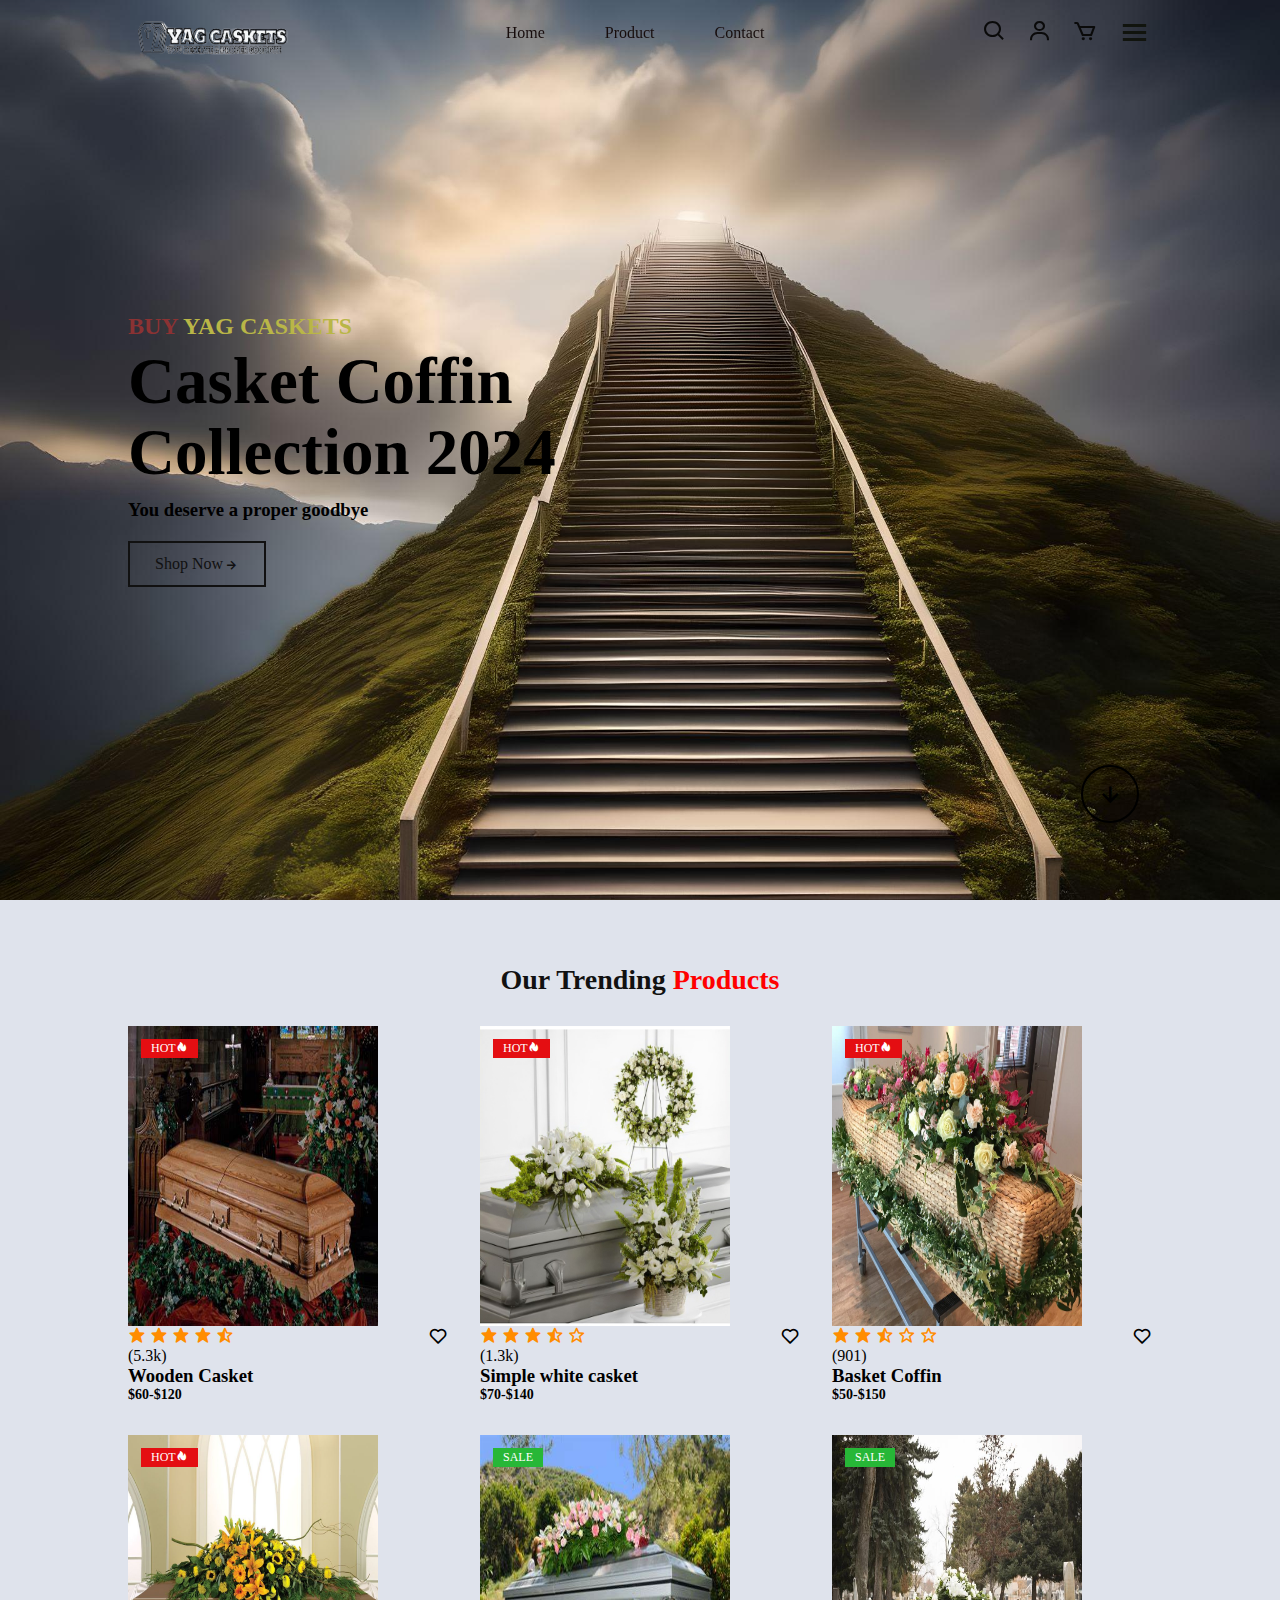
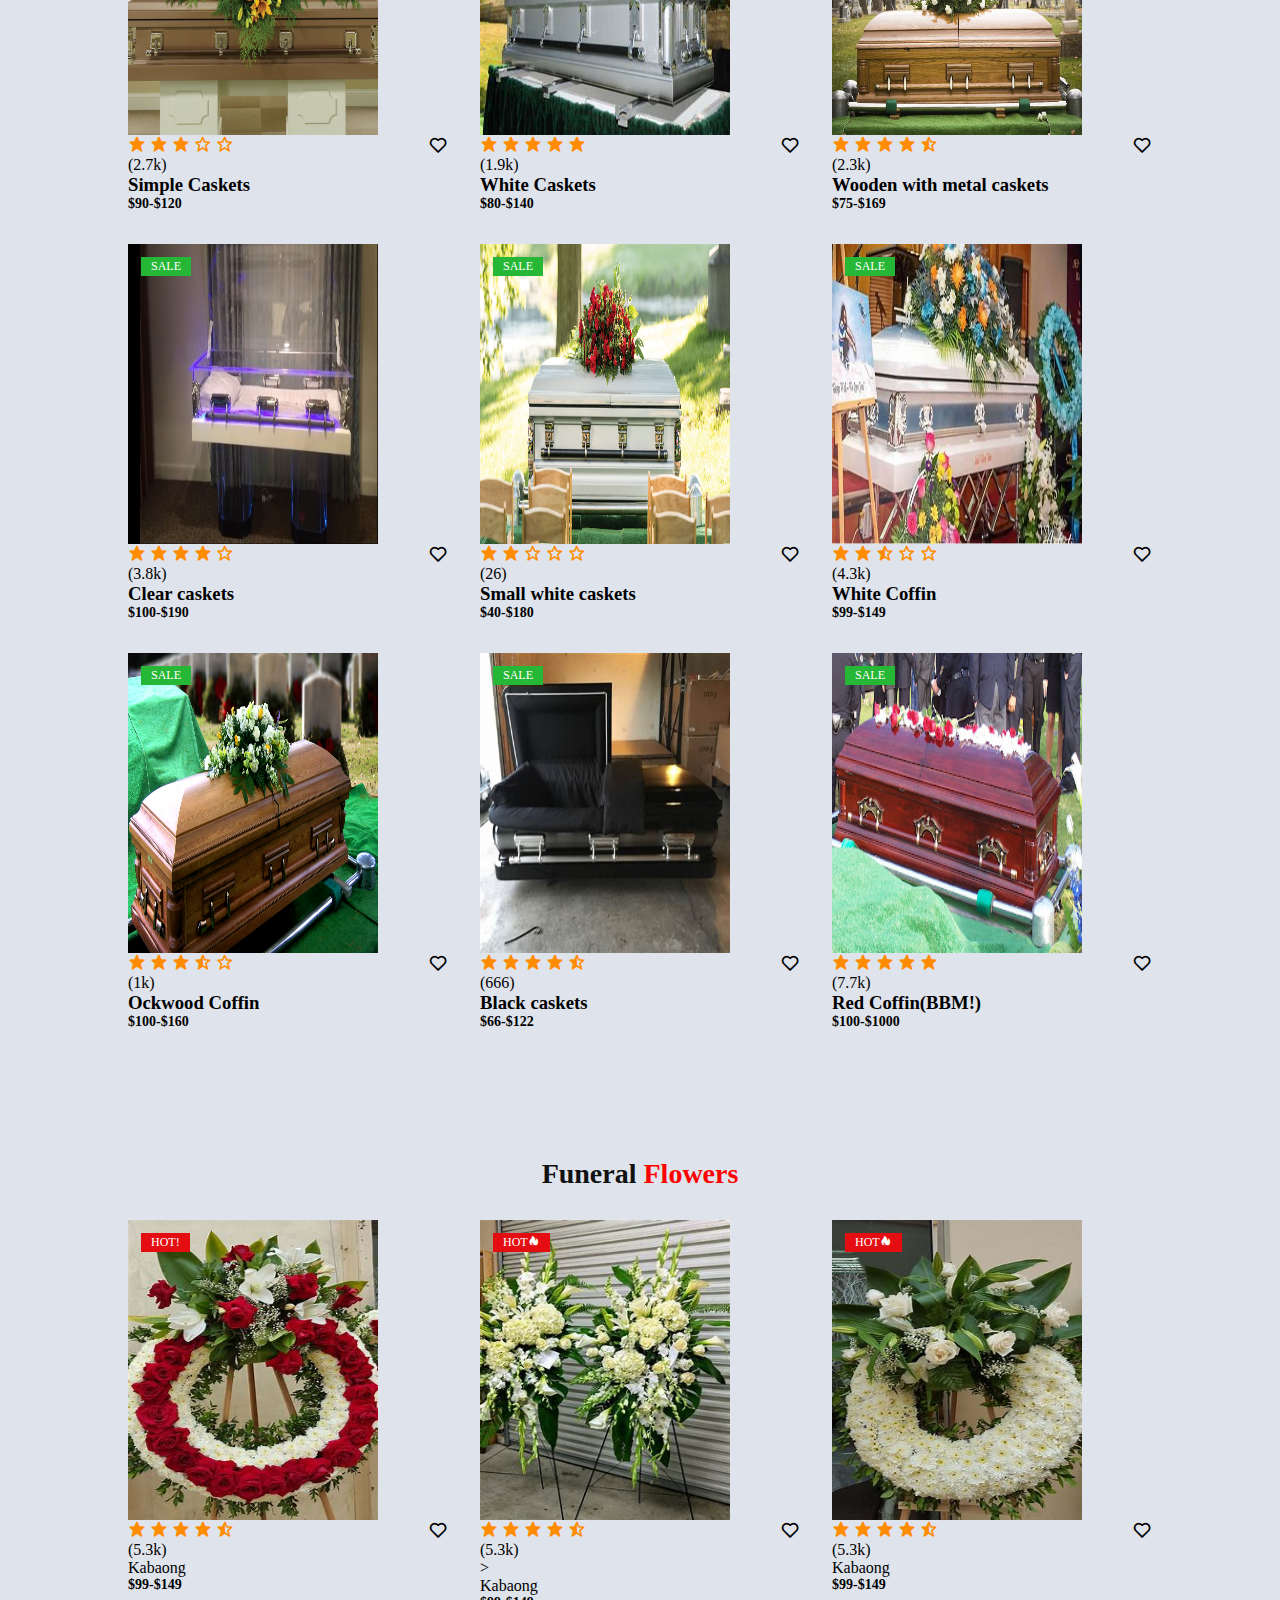
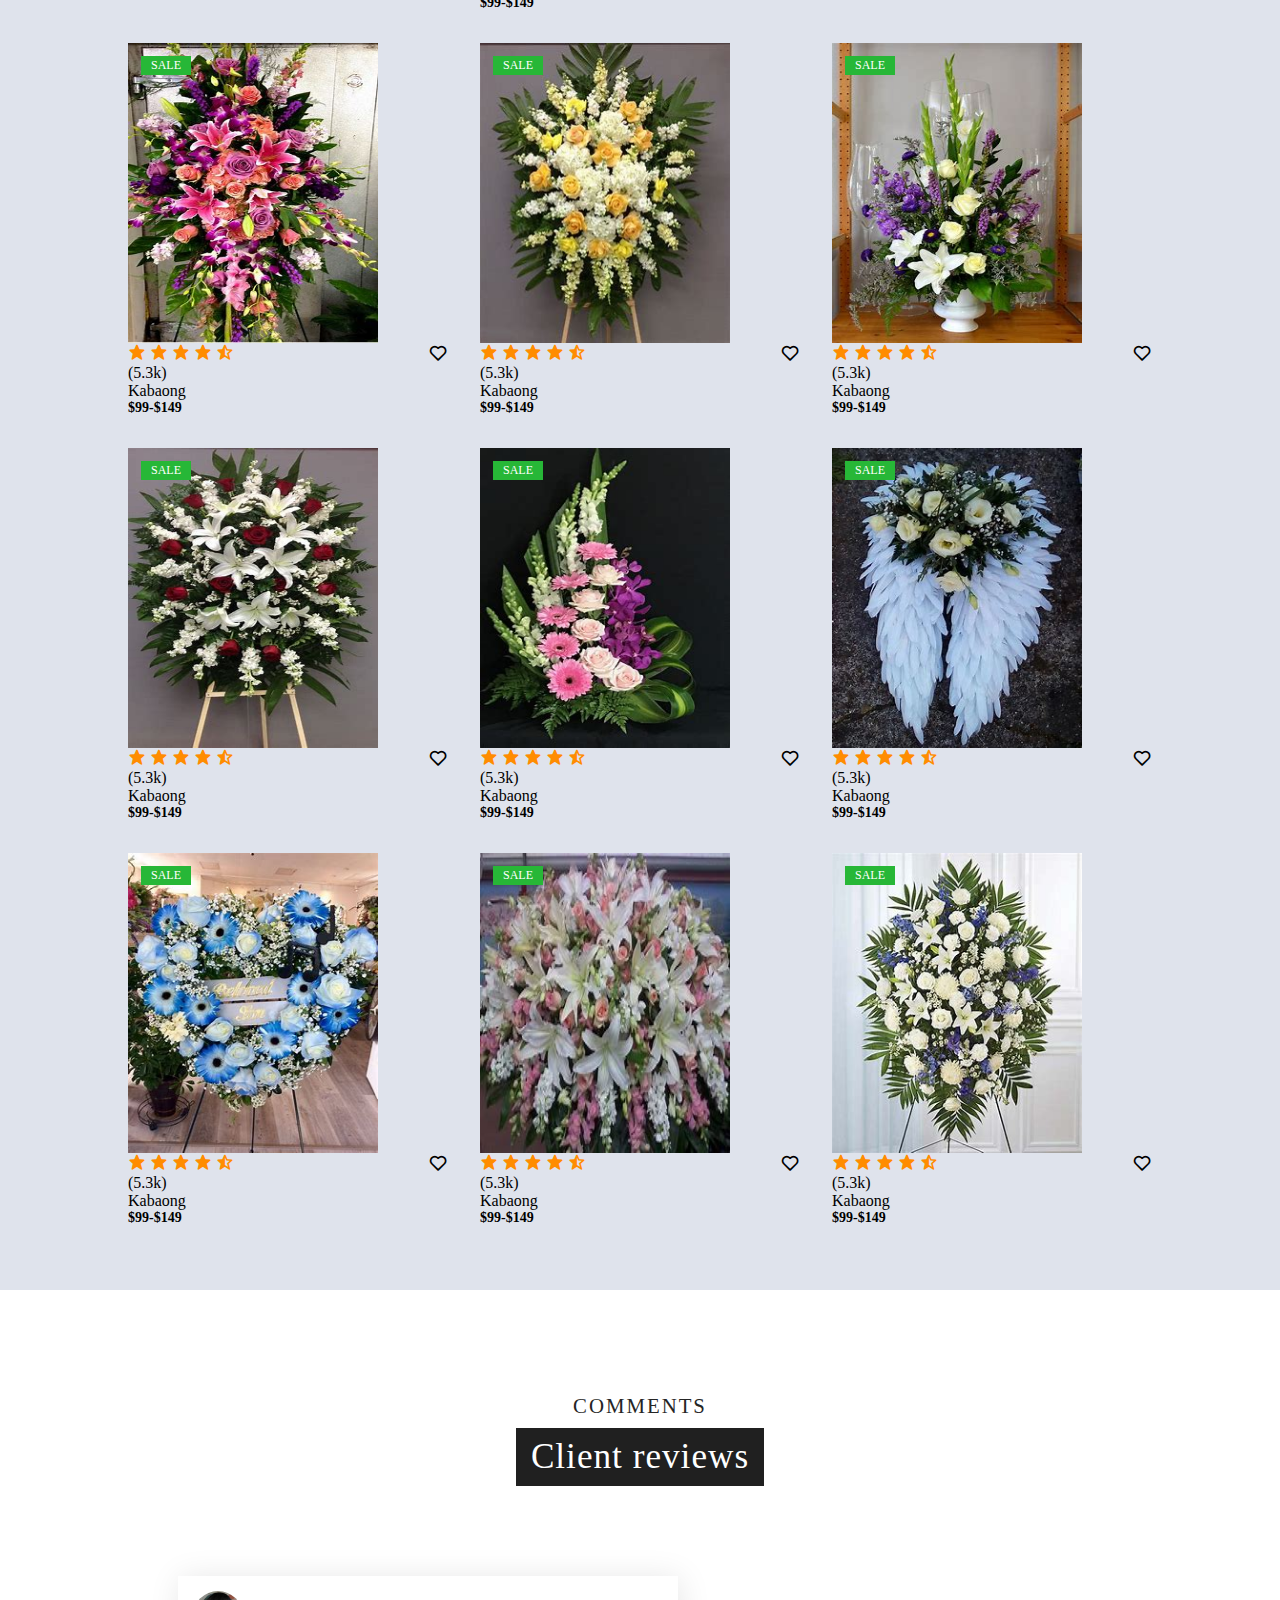
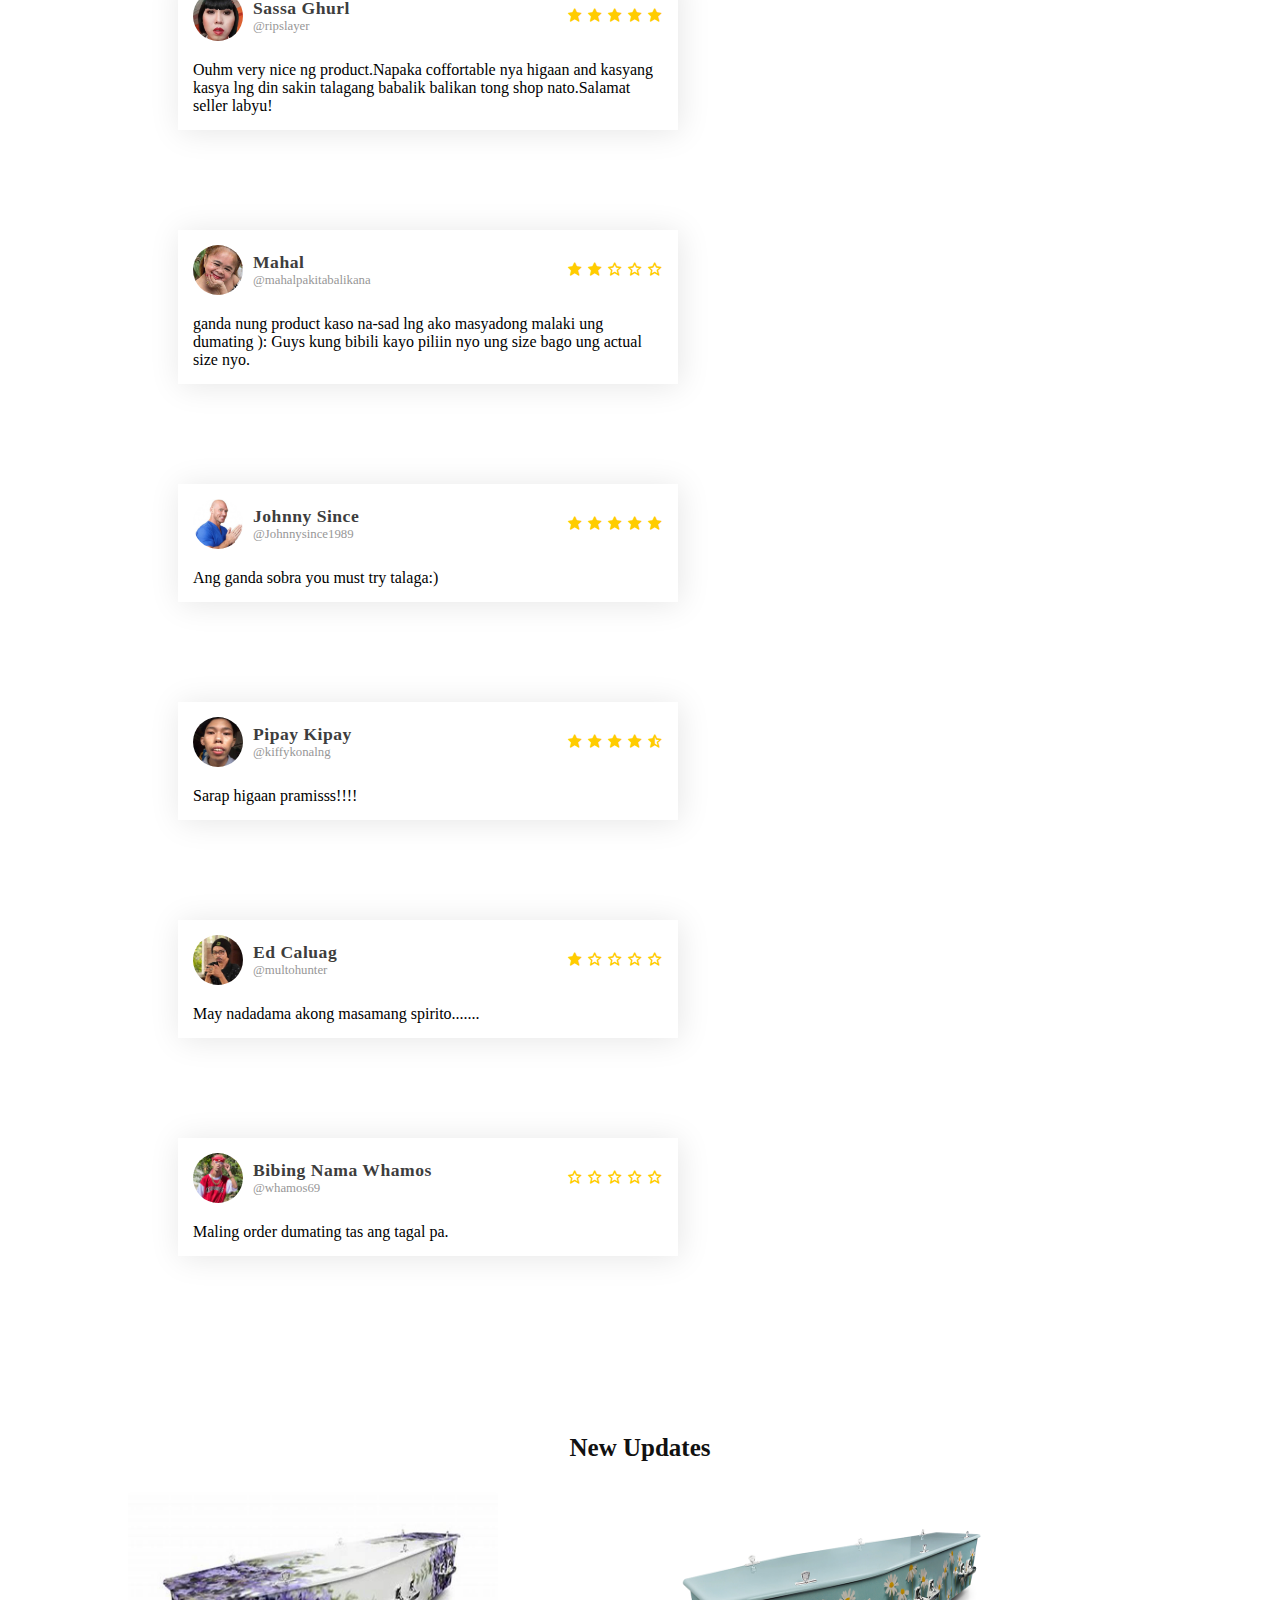
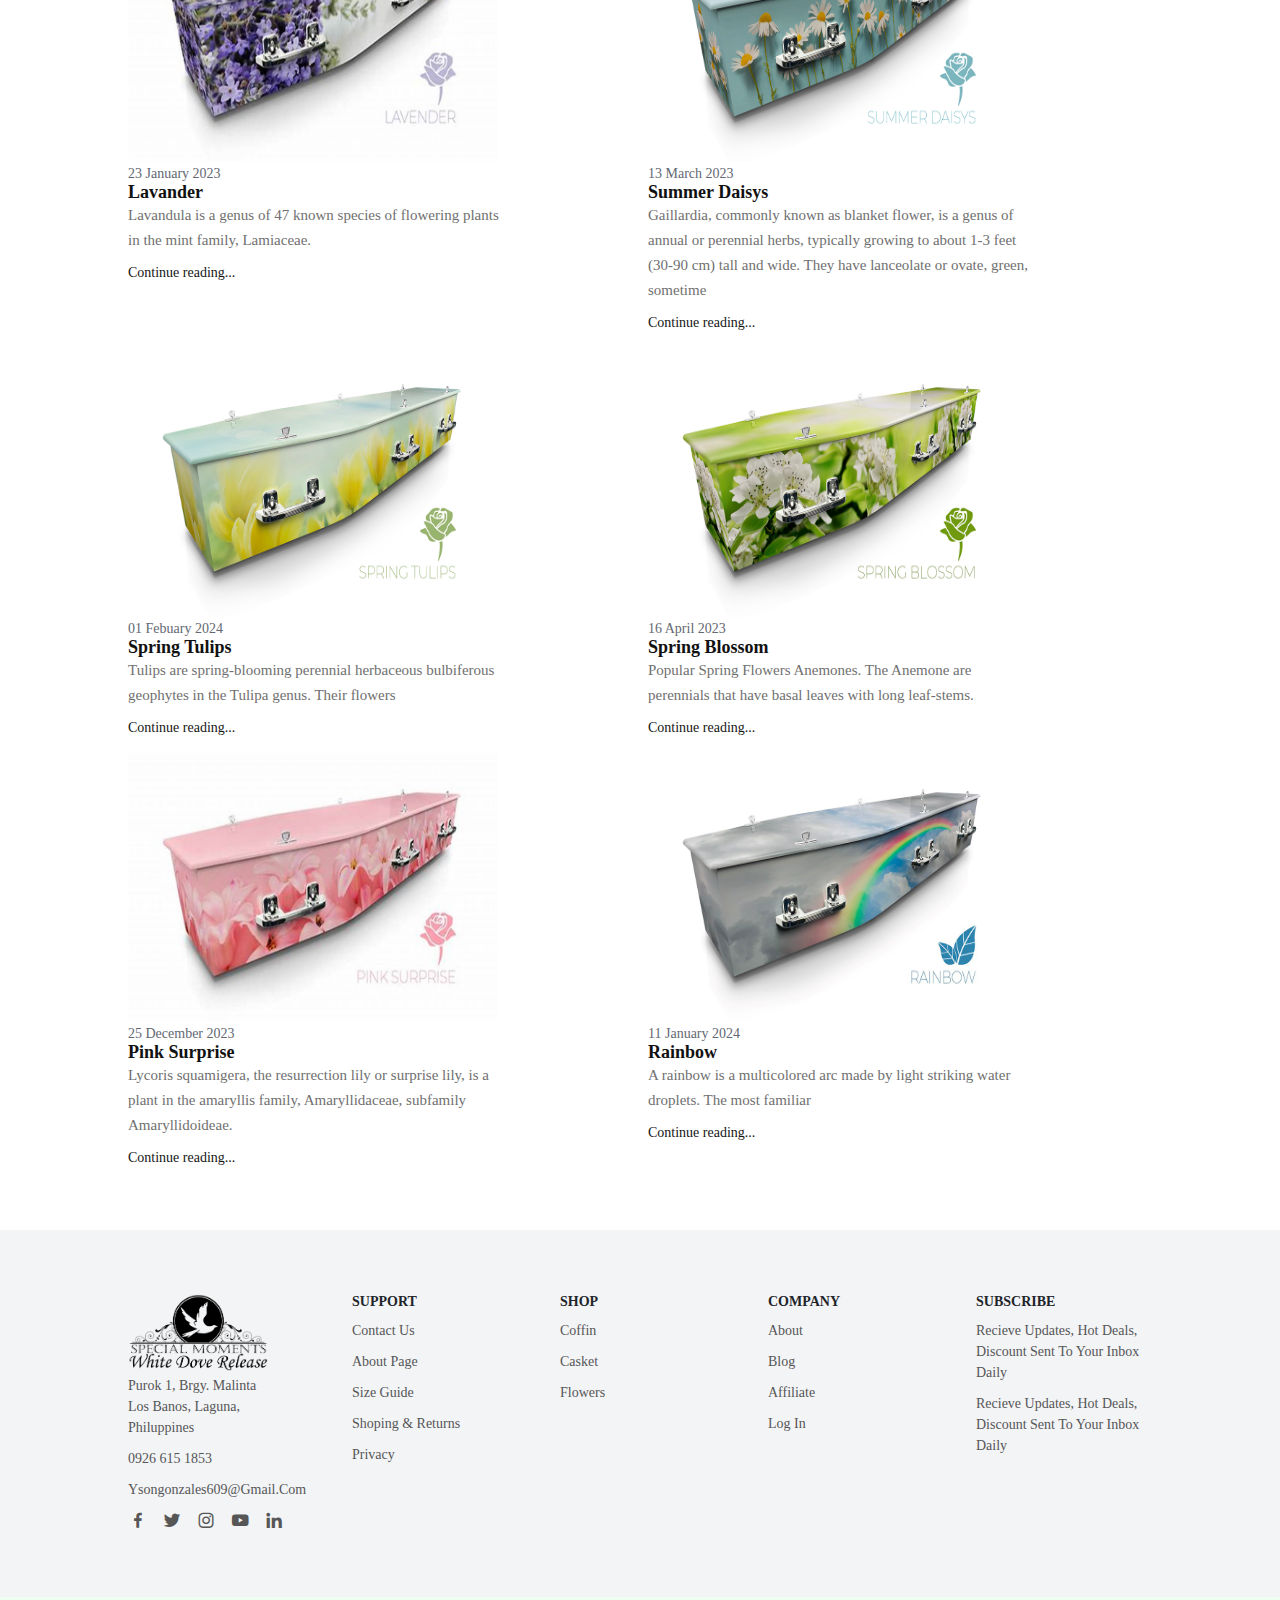
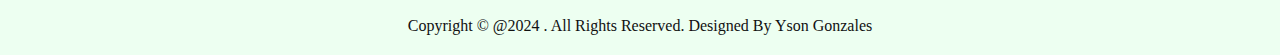
==== index.html @ 95429df8 "Add files via upload" ====
<!DOCTYPE html>
<html lang="en">
<head>
    <meta charset="UTF-8">
    <meta name="viewport" content="width=device-width, initial-scale=1.0">
    <title>YAG CASKETS</title>
    <link rel="stylesheet" href="style.css">
    <link rel="stylesheet"
  href="https://unpkg.com/boxicons@latest/css/boxicons.min.css">
  <link rel="icon" type="x-icon" href="images/icon.png">

     <script src="script.js" defer></script>
</head>
<body>

    <header>
        <a href="#" class="logo" ><img src="images/YAG.png" alt=""></a>

        <ul class="navmenu">
            <ul><a href="#home">Home</a></ul>
            <ul><a href="#shop">Product</a></ul>
            <ul><a href="#contact">Contact</a></ul>
        </ul>

        <div class="nav-icon">
            
             <a href="#"><i class="bx bx-search"></i></a> 
             <a href="login.html"><i class="bx bx-user"></i></a>
             <a href="#"><i class="bx bx-cart"></i></a>
             <div class="bx bx-menu" id="menu-icon"></div>
             
        </div>
    </header>

    <section class="main-home" id="home">
        <div class="main-text">
            <h2> <span>BUY</span> YAG CASKETS</h2>
            <h1>Casket Coffin <br>Collection 2024</h1>
            <h3>You deserve a proper goodbye</h3>
            <p></p>

            <a href="#shop" class="main-btn">Shop now<i class="bx bx-right-arrow-alt"></i></a>
        </div>

        <div class="down-arrow">
            <a href="#shop" class="down"><i class="bx bx-down-arrow-alt"></i></a>
        </div>
    </section>

        




    <section class="trending-product" id="trending">
        <div class="center-text">
            <h2 id="shop">Our trending <span>Products</span></h2>
        </div>
         
        <div class="products">
            <div class="row">
                <img src="images//img_1.jpg" data-name="p-1">
                <div class="product-text1">
                    <h5>Hot<i class="bx bxs-hot"></i></h5>
                </div>
                <div class="heart-icon">
                    <i class="bx bx-heart"></i>
                </div>
                <div class="ratting">
                    <i class="bx bxs-star" ></i>
                    <i class="bx bxs-star"></i>
                    <i class="bx bxs-star"></i>
                    <i class="bx bxs-star"></i>
                    <i class="bx bxs-star-half"></i>
                    <p><span>(5.3k) </span></p>
                </div>
                <div class="price">
                    <h3>Wooden Casket</h3>
                    <p><span>$60-$120 </span></p>

                </div>
            </div>
            <div class="row">
                <img src="images/cs2.jpg" alt="">
                <div class="product-text1">
                    <h5>Hot<i class="bx bxs-hot"></i></h5>
                </div>
                <div class="heart-icon">
                    <i class="bx bx-heart"></i>
                </div>
                <div class="ratting">
                    <i class="bx bxs-star" ></i>
                    <i class="bx bxs-star"></i>
                    <i class="bx bxs-star"></i>
                    <i class="bx bxs-star-half"></i>
                    <i class="bx bx-star"></i>
                    <p><span>(1.3k) </span></p>
                </div>
                <div class="price">
                    <h3>Simple white casket</h3>
                    <p>$70-$140</p>
                </div>
            </div> <div class="row">
                <img src="images/cs1.jpg" alt="">
                <div class="product-text1">
                    <h5>Hot<i class="bx bxs-hot"></i></h5>
                </div>
                <div class="heart-icon">
                    <i class="bx bx-heart"></i>
                </div>
                <div class="ratting">
                    <i class="bx bxs-star" ></i>
                    <i class="bx bxs-star"></i>
                    <i class="bx bxs-star bxs-star-half"></i>
                    <i class="bx bx-star"></i>
                    <i class="bx bx-star"></i>
                    <p><span>(901) </span></p>
                </div>
                <div class="price">
                    <h3>Basket Coffin</h3>
                    <p>$50-$150</p>
                </div>
            </div> <div class="row">
                <img src="images/cs3.jpg" alt="">
                <div class="product-text1">
                    <h5>Hot<i class="bx bxs-hot"></i></h5>
                </div>
                <div class="heart-icon">
                    <i class="bx bx-heart"></i>
                </div>
                <div class="ratting">
                    <i class="bx bxs-star" ></i>
                    <i class="bx bxs-star"></i>
                    <i class="bx bxs-star"></i>
                    <i class="bx bx-star"></i>
                    <i class="bx bx-star"></i>
                    <p><span>(2.7k) </span></p>
                </div>
                <div class="price">
                    <h3>Simple Caskets</h3>
                    <p>$90-$120</p>
                </div>
            </div> <div class="row">
                <img src="images/cs4.jpg" alt="">
                <div class="product-text">
                    <h5>Sale</h5>
                </div>
                <div class="heart-icon">
                    <i class="bx bx-heart"></i>
                </div>
                <div class="ratting">
                    <i class="bx bxs-star" ></i>
                    <i class="bx bxs-star"></i>
                    <i class="bx bxs-star"></i>
                    <i class="bx bxs-star"></i>
                    <i class="bx bxs-star"></i>
                    <p><span>(1.9k) </span></p>
                </div>
                <div class="price">
                    <h3>White Caskets</h3>
                    <p>$80-$140</p>
                </div>
            </div> <div class="row">
                <img src="images/cs5.jpg" alt="">
                <div class="product-text">
                    <h5>Sale</h5>
                </div>
                <div class="heart-icon">
                    <i class="bx bx-heart"></i>
                </div>
                <div class="ratting">
                    <i class="bx bxs-star" ></i>
                    <i class="bx bxs-star"></i>
                    <i class="bx bxs-star"></i>
                    <i class="bx bxs-star"></i>
                    <i class="bx bxs-star-half"></i>
                    <p><span>(2.3k) </span></p>
                </div>
                <div class="price">
                    <h3>Wooden with metal caskets</h3>
                    <p>$75-$169</p>
                </div>
            </div> <div class="row">
                <img src="images/cs6.jpg" alt="">
                <div class="product-text">
                    <h5>Sale</h5>
                </div>
                <div class="heart-icon">
                    <i class="bx bx-heart"></i>
                </div>
                <div class="ratting">
                    <i class="bx bxs-star" ></i>
                    <i class="bx bxs-star"></i>
                    <i class="bx bxs-star"></i>
                    <i class="bx bxs-star"></i>
                    <i class="bx bx-star"></i>
                    <p><span>(3.8k) </span></p>
                </div>
                <div class="price">
                    <h3>Clear caskets</h3>
                    <p>$100-$190</p>
                </div>
            </div> <div class="row">
                <img src="images/cs7.jpg" alt="">
                <div class="product-text">
                    <h5>Sale</h5>
                </div>
                <div class="heart-icon">
                    <i class="bx bx-heart"></i>
                </div>
                <div class="ratting">
                    <i class="bx bxs-star" ></i>
                    <i class="bx bxs-star"></i>
                    <i class="bx bx-star"></i>
                    <i class="bx bx-star"></i>
                    <i class="bx bx-star"></i>
                    <p><span>(26) </span></p>
                </div>
                <div class="price">
                    <h3>Small white caskets</h3>
                    <p>$40-$180</p>
                </div>
            </div> <div class="row">
                <img src="images/cs11.jpg" alt="">
                <div class="product-text">
                    <h5>Sale</h5>
                </div>
                <div class="heart-icon">
                    <i class="bx bx-heart"></i>
                </div>
                <div class="ratting">
                    <i class="bx bxs-star" ></i>
                    <i class="bx bxs-star"></i>
                    <i class="bx bxs-star-half"></i>
                    <i class="bx bx-star"></i>
                    <i class="bx bx-star"></i>
                    <p><span>(4.3k) </span></p>
                </div>
                <div class="price">
                    <h3>White Coffin</h3>
                    <p>$99-$149</p>
                </div>
            </div> <div class="row">
                <img src="images/cs9.png" alt="">
                <div class="product-text">
                    <h5>Sale</h5>
                </div>
                <div class="heart-icon">
                    <i class="bx bx-heart"></i>
                </div>
                <div class="ratting">
                    <i class="bx bxs-star" ></i>
                    <i class="bx bxs-star"></i>
                    <i class="bx bxs-star"></i>
                    <i class="bx bxs-star-half"></i>
                    <i class="bx bx-star"></i>
                    <p><span>(1k) </span></p>
                </div>
                <div class="price">
                    <h3>Ockwood Coffin</h3>
                    <p>$100-$160</p>
                </div>
            </div> <div class="row">
                <img src="images/cs12.jpg" alt="">
                <div class="product-text">
                    <h5>Sale</h5>
                </div>
                <div class="heart-icon">
                    <i class="bx bx-heart"></i>
                </div>
                <div class="ratting">
                    <i class="bx bxs-star" ></i>
                    <i class="bx bxs-star"></i>
                    <i class="bx bxs-star"></i>
                    <i class="bx bxs-star"></i>
                    <i class="bx bxs-star-half"></i>
                    <p><span>(666) </span></p>
                </div>
                <div class="price">
                    <h3>Black caskets</h3>
                    <p>$66-$122</p>
                </div>
            </div> <div class="row">
                <img src="images/cs10.jpg" alt="">
                <div class="product-text">
                    <h5>Sale</h5>
                </div>
                <div class="heart-icon">
                    <i class="bx bx-heart"></i>
                </div>
                <div class="ratting">
                    <i class="bx bxs-star" ></i>
                    <i class="bx bxs-star"></i>
                    <i class="bx bxs-star"></i>
                    <i class="bx bxs-star"></i>
                    <i class="bx bxs-star"></i>
                    <p><span>(7.7k) </span></p>
                </div>
                <div class="price">
                    <h3>Red Coffin(BBM!)</h3>
                    <p>$100-$1000</p>
                </div>
            </div>
            </div>
        </div> 
        </div>
        
    </section>

<section class="trending-product">
        <div class="center-text">
            <h2 id="shop">Funeral <span>Flowers</span></h2>
        </div>
         
        <div class="products">
            <div class="row">
                <img src="images/flower_1.jpg" alt="">
                <div class="product-text1">
                    <h5>Hot!</h5>
                </div>
                <div class="heart-icon">
                    <i class="bx bx-heart"></i>
                </div>
                <div class="ratting">
                    <i class="bx bxs-star" ></i>
                    <i class="bx bxs-star"></i>
                    <i class="bx bxs-star"></i>
                    <i class="bx bxs-star"></i>
                    <i class="bx bxs-star-half"></i>
                    <p><span>(5.3k) </span></p>
                </div>
                <div class="price">
                    <h4>Kabaong</h4>
                    <p>$99-$149</p>
                </div>
            </div>
            <div class="row">
                <img src="images/flower_2.jpg" alt="">
                <div class="product-text1">
                    <h5>Hot<i class="bx bxs-hot"></i></h5>
                </div>
                <div class="heart-icon">
                    <i class="bx bx-heart"></i>
                </div>
                <div class="ratting">
                    <i class="bx bxs-star" ></i>
                    <i class="bx bxs-star"></i>
                    <i class="bx bxs-star"></i>
                    <i class="bx bxs-star"></i>
                    <i class="bx bxs-star-half"></i>
                    <p><span>(5.3k) </span></p>>
                </div>
                <div class="price">
                    <h4>Kabaong</h4>
                    <p>$99-$149</p>
                </div>
            </div> <div class="row">
                <img src="images/flower_3.jpg" alt="">
                <div class="product-text1">
                    <h5>Hot<i class="bx bxs-hot"></i></h5>
                </div>
                <div class="heart-icon">
                    <i class="bx bx-heart"></i>
                </div>
                <div class="ratting">
                    <i class="bx bxs-star" ></i>
                    <i class="bx bxs-star"></i>
                    <i class="bx bxs-star"></i>
                    <i class="bx bxs-star"></i>
                    <i class="bx bxs-star-half"></i>
                    <p><span>(5.3k) </span></p>
                </div>
                <div class="price">
                    <h4>Kabaong</h4>
                    <p>$99-$149</p>
                </div>
            </div> <div class="row">
                <img src="images/flower_4.jpg" alt="">
                <div class="product-text">
                    <h5>Sale</h5>
                </div>
                <div class="heart-icon">
                    <i class="bx bx-heart"></i>
                </div>
                <div class="ratting">
                    <i class="bx bxs-star" ></i>
                    <i class="bx bxs-star"></i>
                    <i class="bx bxs-star"></i>
                    <i class="bx bxs-star"></i>
                    <i class="bx bxs-star-half"></i>
                    <p><span>(5.3k) </span></p>
                </div>
                <div class="price">
                    <h4>Kabaong</h4>
                    <p>$99-$149</p>
                </div>
            </div> <div class="row">
                <img src="images/flower_5.jpg" alt="">
                <div class="product-text">
                    <h5>Sale</h5>
                </div>
                <div class="heart-icon">
                    <i class="bx bx-heart"></i>
                </div>
                <div class="ratting">
                    <i class="bx bxs-star" ></i>
                    <i class="bx bxs-star"></i>
                    <i class="bx bxs-star"></i>
                    <i class="bx bxs-star"></i>
                    <i class="bx bxs-star-half"></i>
                    <p><span>(5.3k) </span></p>
                </div>
                <div class="price">
                    <h4>Kabaong</h4>
                    <p>$99-$149</p>
                </div>
            </div> <div class="row">
                <img src="images/flower_6.jpg" alt="">
                <div class="product-text">
                    <h5>Sale</h5>
                </div>
                <div class="heart-icon">
                    <i class="bx bx-heart"></i>
                </div>
                <div class="ratting">
                    <i class="bx bxs-star" ></i>
                    <i class="bx bxs-star"></i>
                    <i class="bx bxs-star"></i>
                    <i class="bx bxs-star"></i>
                    <i class="bx bxs-star-half"></i>
                    <p><span>(5.3k) </span></p>
                </div>
                <div class="price">
                    <h4>Kabaong</h4>
                    <p>$99-$149</p>
                </div>
            </div> <div class="row">
                <img src="images/flower_7.jpg" alt="">
                <div class="product-text">
                    <h5>Sale</h5>
                </div>
                <div class="heart-icon">
                    <i class="bx bx-heart"></i>
                </div>
                <div class="ratting">
                    <i class="bx bxs-star" ></i>
                    <i class="bx bxs-star"></i>
                    <i class="bx bxs-star"></i>
                    <i class="bx bxs-star"></i>
                    <i class="bx bxs-star-half"></i>
                    <p><span>(5.3k) </span></p>
                </div>
                <div class="price">
                    <h4>Kabaong</h4>
                    <p>$99-$149</p>
                </div>
            </div> <div class="row">
                <img src="images/flower_8.jpg" alt="">
                <div class="product-text">
                    <h5>Sale</h5>
                </div>
                <div class="heart-icon">
                    <i class="bx bx-heart"></i>
                </div>
                <div class="ratting">
                    <i class="bx bxs-star" ></i>
                    <i class="bx bxs-star"></i>
                    <i class="bx bxs-star"></i>
                    <i class="bx bxs-star"></i>
                    <i class="bx bxs-star-half"></i>
                    <p><span>(5.3k) </span></p>
                </div>
                <div class="price">
                    <h4>Kabaong</h4>
                    <p>$99-$149</p>
                </div>
            </div> <div class="row">
                <img src="images/flower_9.jpg" alt="">
                <div class="product-text">
                    <h5>Sale</h5>
                </div>
                <div class="heart-icon">
                    <i class="bx bx-heart"></i>
                </div>
                <div class="ratting">
                    <i class="bx bxs-star" ></i>
                    <i class="bx bxs-star"></i>
                    <i class="bx bxs-star"></i>
                    <i class="bx bxs-star"></i>
                    <i class="bx bxs-star-half"></i>
                    <p><span>(5.3k) </span></p>
                </div>
                <div class="price">
                    <h4>Kabaong</h4>
                    <p>$99-$149</p>
                </div>
            </div> <div class="row">
                <img src="images/flower_10.jpg" alt="">
                <div class="product-text">
                    <h5>Sale</h5>
                </div>
                <div class="heart-icon">
                    <i class="bx bx-heart"></i>
                </div>
                <div class="ratting">
                    <i class="bx bxs-star" ></i>
                    <i class="bx bxs-star"></i>
                    <i class="bx bxs-star"></i>
                    <i class="bx bxs-star"></i>
                    <i class="bx bxs-star-half"></i>
                    <p><span>(5.3k) </span></p>
                </div>
                <div class="price">
                    <h4>Kabaong</h4>
                    <p>$99-$149</p>
                </div>
            </div> <div class="row">
                <img src="images/flower_11.jpg" alt="">
                <div class="product-text">
                    <h5>Sale</h5>
                </div>
                <div class="heart-icon">
                    <i class="bx bx-heart"></i>
                </div>
                <div class="ratting">
                    <i class="bx bxs-star" ></i>
                    <i class="bx bxs-star"></i>
                    <i class="bx bxs-star"></i>
                    <i class="bx bxs-star"></i>
                    <i class="bx bxs-star-half"></i>
                    <p><span>(5.3k) </span></p>
                </div>
                <div class="price">
                    <h4>Kabaong</h4>
                    <p>$99-$149</p>
                </div>
            </div> <div class="row">
                <img src="images/flower_12.jpg" alt="">
                <div class="product-text">
                    <h5>Sale</h5>
                </div>
                <div class="heart-icon">
                    <i class="bx bx-heart"></i>
                </div>
                <div class="ratting">
                    <i class="bx bxs-star" ></i>
                    <i class="bx bxs-star"></i>
                    <i class="bx bxs-star"></i>
                    <i class="bx bxs-star"></i>
                    <i class="bx bxs-star-half"></i>
                    <p><span>(5.3k) </span></p>
                </div>
                <div class="price">
                    <h4>Kabaong</h4>
                    <p>$99-$149</p>
                </div>
            </div>
            </div>
        </div> 
        </div>
        
 </section>

 

   <section id="testimonials">

        <div class="testimonial-heading">
             <span>Comments</span>
             <h1>Client reviews</h1>
        </div>

         <div class="testimonial-box-container">

              
            <div class="testimonial-box">
                <div class="box-top">
                    <div class="profile">
                     
                        <div class="profile-img">
                            <img src="images/sassa ghurl.jpg" alt="">
                        </div>
    
                        <div class="name-user">
                            <strong>Sassa Ghurl</strong>
                            <span>@ripslayer</span>
                        </div>
                    </div>
    
                    <div class="reviews">
                         <i class="bx bxs-star"></i>
                         <i class="bx bxs-star"></i>
                         <i class="bx bxs-star"></i>
                         <i class="bx bxs-star"></i>
                         <i class="bx bxs-star"></i>
                    </div>

                     
                </div>
                
                <div class="client-comments">
                    <p>Ouhm very nice ng product.Napaka coffortable nya higaan and kasyang kasya lng din sakin talagang babalik balikan tong shop nato.Salamat seller labyu!</p>
                 </div>

            </div>
            <div class="testimonial-box">
                <div class="box-top">
                    <div class="profile">
                     
                        <div class="profile-img">
                            <img src="images/mahal.jpg" alt="">
                        </div>
    
                        <div class="name-user">
                            <strong>Mahal</strong>
                            <span>@mahalpakitabalikana</span>
                        </div>
                    </div>
    
                    <div class="reviews">
                         <i class="bx bxs-star"></i>
                         <i class="bx bxs-star"></i>
                         <i class="bx bx-star"></i>
                         <i class="bx bx-star"></i>
                         <i class="bx bx-star"></i>
                    </div>

                     
                </div>
                
                <div class="client-comments">
                    <p>ganda nung product kaso na-sad lng ako masyadong malaki ung dumating ): Guys kung bibili kayo piliin nyo ung size bago ung actual size nyo.</p>
                 </div>


            </div>
                  
            <div class="testimonial-box">
                <div class="box-top">
                    <div class="profile">
                     
                        <div class="profile-img">
                            <img src="images/johnny sins.jpg" alt="">
                        </div>
    
                        <div class="name-user">
                            <strong>Johnny Since</strong>
                            <span>@Johnnysince1989</span>
                        </div>
                    </div>
    
                    <div class="reviews">
                         <i class="bx bxs-star"></i>
                         <i class="bx bxs-star"></i>
                         <i class="bx bxs-star"></i>
                         <i class="bx bxs-star"></i>
                         <i class="bx bxs-star"></i>
                    </div>

                     
                </div>
                
                <div class="client-comments">
                    <p>Ang ganda sobra you must try talaga:)</p>
                 </div>


            </div>
            <div class="testimonial-box">
                <div class="box-top">
                    <div class="profile">
                     
                        <div class="profile-img">
                            <img src="images/pipay.jpg" alt="">
                        </div>
    
                        <div class="name-user">
                            <strong>Pipay Kipay</strong>
                            <span>@kiffykonalng</span>
                        </div>
                    </div>
    
                    <div class="reviews">
                         <i class="bx bxs-star"></i>
                         <i class="bx bxs-star"></i>
                         <i class="bx bxs-star"></i>
                         <i class="bx bxs-star"></i>
                         <i class="bx bxs-star-half"></i>
                    </div>

                     
                </div>
                
                <div class="client-comments">
                    <p>Sarap higaan pramisss!!!!</p>
                 </div>


            </div>
            <div class="testimonial-box">
                <div class="box-top">
                    <div class="profile">
                     
                        <div class="profile-img">
                            <img src="images/ed caluag.jpg" alt="">
                        </div>
    
                        <div class="name-user">
                            <strong>Ed Caluag</strong>
                            <span>@multohunter</span>
                        </div>
                    </div>
    
                    <div class="reviews">
                         <i class="bx bxs-star"></i>
                         <i class="bx bx-star"></i>
                         <i class="bx bx-star"></i>
                         <i class="bx bx-star"></i>
                         <i class="bx bx-star"></i>
                    </div>

                     
                </div>
                
                <div class="client-comments">
                    <p>May nadadama akong masamang spirito.......</p>
                 </div>


            </div>
            <div class="testimonial-box">
                <div class="box-top">
                    <div class="profile">
                     
                        <div class="profile-img">
                            <img src="images/whamos.jpg" alt="">
                        </div>
    
                        <div class="name-user">
                            <strong>Bibing Nama Whamos</strong>
                            <span>@whamos69</span>
                        </div>
                    </div>
    
                    <div class="reviews">
                         <i class="bx bx-star"></i>
                         <i class="bx bx-star"></i>
                         <i class="bx bx-star"></i>
                         <i class="bx bx-star"></i>
                         <i class="bx bx-star"></i>
                    </div>

                     
                </div>
                
                <div class="client-comments">
                    <p>Maling order dumating tas ang tagal pa.</p>
                 </div>


            </div>




         </div>

    </section>





    <section class="Update-news">
        <div class="up-center-text">
            <h2>New updates</h2>

            <div class="update-cart">
                <div class="cart">
                    <img src="images/purple.jpg" alt="">
                    <h5>23 January 2023</h5>
                    <h4>Lavander</h4>
                    <p>Lavandula is a genus of 47 known species of flowering plants in the mint family, Lamiaceae.</p>

                    <h6>Continue reading...</h6>
                </div><div class="cart">
                    <img src="images/blomm.jpg" alt="">
                    <h5>13 March 2023</h5>
                    <h4>Summer Daisys</h4>
                    <p>Gaillardia, commonly known as blanket flower, is a genus of annual or perennial herbs, typically growing to about 1-3 feet (30-90 cm) tall and wide. They have lanceolate or ovate, green, sometime </p>

                    <h6>Continue reading...</h6>
                </div><div class="cart">
                    <img src="images/yellow.jpg" alt="">
                    <h5>01 Febuary 2024</h5>
                    <h4>Spring Tulips</h4>
                    <p>Tulips are spring-blooming perennial herbaceous bulbiferous geophytes in the Tulipa genus. Their flowers</p>

                    <h6>Continue reading...</h6>
                </div><div class="cart">
                    <img src="images/green.jpg" alt="">
                    <h5>16 April 2023</h5>
                    <h4>Spring Blossom</h4>
                    <p>Popular Spring Flowers Anemones. The Anemone are perennials that have basal leaves with long leaf-stems. </p>

                    <h6>Continue reading...</h6>
                </div><div class="cart">
                    <img src="images/pink.jpg" alt="">
                    <h5>25 December 2023</h5>
                    <h4>Pink Surprise</h4>
                    <p>Lycoris squamigera, the resurrection lily or surprise lily, is a plant in the amaryllis family, Amaryllidaceae, subfamily Amaryllidoideae. </p>

                    <h6>Continue reading...</h6>
                </div><div class="cart">
                    <img src="images/rainbow.jpg" alt="">
                    <h5>11 January 2024</h5>
                    <h4>Rainbow</h4>
                    <p>A rainbow is a multicolored arc made by light striking water droplets. The most familiar  </p>

                    <h6>Continue reading...</h6>
            </div>
        </div>
    </section>

      <section class="contact" id="contact">
        <div class="contact-info">
            <div class="first-info">
                <img src="images/logo.png" alt="">

                <p>Purok 1, Brgy. Malinta <br> Los Banos, Laguna, Philuppines</p>
                <p>0926 615 1853</p>
                <p>ysongonzales609@gmail.com</p>

                <div class="social-icon">
                    <a href="#"><i class="bx bxl-facebook"></i></a>
                    <a href="#"><i class="bx bxl-twitter"></i></a>
                    <a href="#"><i class="bx bxl-instagram"></i></a>
                    <a href="#"><i class="bx bxl-youtube"></i></a>
                    <a href="#"><i class="bx bxl-linkedin"></i></a>
                </div>
            </div>

            <div class="second-info">
                <h4>Support</h4>
                <p>Contact us</p>
                <p>About page</p>
                <a href="size guide.html"><p>Size guide</p></a>
                <p>Shoping & returns</p>
                <p>Privacy</p>
            </div>

            <div class="third-info">
                <h4>Shop</h4>
                <p>Coffin</p>
                <p>Casket</p>
                <p>Flowers</p>
            </div>

            <div class="fourth-info">
                <h4>Company</h4>
                 <p>About</p>
                 <p>Blog</p>
                 <p>Affiliate</p>
                 <a href="login.html"><p>Log in</p></a>
            </div>

            <div class="five">
                <h4>Subscribe</h4>
                <p>Recieve Updates, Hot Deals, Discount Sent To Your Inbox Daily </p>
                <p>Recieve Updates, Hot Deals, Discount Sent To Your Inbox Daily</p>
            </div>
        </div>
      </section>

<div class="end-text">
    <p>Copyright © @2024 . All Rights Reserved. Designed by Yson Gonzales</p>
</div>

    <script src="java.js"></script>
    

    
</body>
</html>
---- style.css ----
*{
margin: 0;
padding: 0;
box-sizing: border-box;
scroll-behavior: smooth;
}

a{
    text-decoration: none;
}

header{
 position: fixed;
 width: 100%;
 height: 65px;
 top: 0;
 right: o;
z-index: 1000;
display: flex;
align-items: center;
justify-content: space-between;
padding: 25px 10%;
}

.logo img{
max-width: 2700px;
height: 150px;
margin-top: 10px;
margin-left: 10px;
}

.navmenu {
display: flex;
}

.navmenu a{
color: rgb(23, 13, 13);
font-size: 16px;
text-transform: capitalize;
padding: 20px 30px;
font-weight: 400;
transition: all .42s ease;
}

.navmenu a:hover{
  color: red;
}

.nav-icon{
    display: flex;
    align-items: center;
}

.nav-icon i{
    margin-right: 20px;
    color: rgb(10, 10, 10);
    font-size: 25px;
    font-weight: 400;
    transition: all .42s ease;
}

.nav-icon i:hover{
     transform: scale(1.1);
     color: red;
}

#menu-icon {
    font-size: 35px;
    color: rgb(17, 20, 14);
    z-index: 10001;
    cursor: pointer;
}

section{
    padding: 5% 10%;
}
.main-home span{
   color: #8b3233;
}

.main-home h2{
    color: #b9b647;
}

.main-home {
    width: 100%;
    height: 100vh;
    background-image: url(images/fotor-ai-2024010618557.jpg);
    background-position: center;
    background-size: cover;
    display: grid;
    grid-template-columns: repeat(1, 1rft);
    align-items: center;
}

.main-text h5{
    color: rgb(8, 8, 35);
    font-size: 16px;
    text-transform: capitalize;
    font-weight: 500;
}

.main-text h1{
    color: black;
    font-size: 65px;
    text-transform: capitalize;
    line-height: 1.1;
    font-weight: 600;
    margin: 6px 0 10px;
}

.main-text p{
    color: rgb(40, 40, 42);
    font-size: 20px;
    font-style: italic;
    margin-bottom: 20px;
}

.main-btn{
    display: inline-table;
    color: #111;
    font-size: 16px;
    font-weight: 500;
    text-transform: capitalize;
    border: 2px solid #111;
    padding: 12px 25px;
    transition: all .42s ease;
}

.main-btn:hover{
    background-color: black;
    color: white;
}

.main-btn i{
    vertical-align: middle;
}

.down-arrow{
    position: absolute;
    top: 85%;
    right: 11%;
}

.down i{
    font-size: 30px;
    color: #000;
    border: 2px solid #000;
    border-radius: 50px;
    padding: 12px 12px;
}

.down i:hover{
    background-color: #2c2c2c;
    color: #fff;
transition: all .42s ease;
}

header.sticky{
    background: #fff;
    padding: 20px 10%;
    box-shadow: 0px 0px 10px rgb( 0 0 0 / 10%);
}

/* trending-section-css */

.trending-product{
    background-color: #dfe3ec;
}

.center-text h2{
    color: #111;
    font-size: 28px;
    text-transform: capitalize;
    text-align: center;
    margin-bottom: 30px;
}

.center-text span{
    color: red;
}

.products{
    display: grid;
    grid-template-columns: repeat(auto-fit, minmax(260px,auto));
    gap: 2rem;
}

.row{
    position: relative;
    transition: all .40s;
}

.row img{
    width: 250px;
    height: 300px;
    transition: all .42s;
    display: block;
}


.row img:hover{
    transform: scale(0.9);
    display: block;
    opacity: .3;
}

.product-text h5{
     position: absolute;
     top: 13px;
     left: 13px;
     color: #fff;
     font-size: 12px;
     font-weight: 500;
     text-transform: uppercase;
     background-color: #27b737;
     padding: 2px 10px;
}
.product-text1 h5{
    position: absolute;
    top: 13px;
    left: 13px;
    color: #fff;
    font-size: 12px;
    font-weight: 500;
    text-transform: uppercase;
    background-color: #e40e12;
    padding: 2px 10px;
}

.heart-icon{
    position: absolute;
    right: 0;
    font-size: 20px;
}

.heart-icon:hover{
    color: red;
}

.ratting i{
    color: #ff8c00;
    font-size: 18px;
}

.price h4{
    color: #000;
    font-size: 16px;
    text-transform: capitalize;
    font-weight: 400;
}

.price p{
    color: #000;
    font-size: 14px;
    font-weight: 600;
}

.products-preview{
    position: fixed;
    top: 0; left: 0;
    min-height: 100vh;
    width: 100%;
    background: rgba(0, 0, 0, .8);
    display: none;
    align-items: center;
    justify-content: center;
}

.products-preview .preview{ 
    height: 30rem;
    
}

.preview img{
    width: 250px;
    height: 300px;
    position: relative;
    top: 19px;
}

.products-preview .preview{
    display: none;
    padding: 2rem;
    text-align: center;
    background: #fff;
    position: relative;
    margin: 2.3rem;
    width: 24rem;
    height: 32.5rem;
}

.products-preview .preview.active{
    display: inline-block;

}

.products-preview .preview .bx-x{
    position: absolute;
    top: .1rem;
    right: 1.5rem;
    cursor: pointer;
    color: #444;
    font-size: 3rem;
}

.products-preview .preview i:hover{
    transform: scale(.9)
}

.products-preview .preview h4{
    color: #444;
    padding: 1.5rem 0;
    font-size: 1rem;
}

.products-preview .preview .stars{
    padding: -3rem 0;
    font-size: 1.3rem;
}

.products-preview .preview .stars i{
    color: rgb(255, 234, 0);
}

.products-preview .preview  p{
    padding: -2rem 0;
    color: #999;
    font-size: .8rem;
}

.products-preview .preview .button{
    display: flex;
    gap: 1.5rem;
    flex-wrap: wrap;   
    margin-top: 1rem;
}

.products-preview .preview .button a{
    flex: 0 0 9rem;
    padding: .5rem;
    font-size: 1rem;
    color: #444;
    border: 2px solid #444;
}

.products-preview .preview .button a.cart{
    background: #444;
    color: #fff;
}

.products-preview .preview .button a.cart:hover{
    background-color: #111;
}

.products-preview .preview .button a.buy{
    background: #444;
    color: #fff;
}

.products-preview .preview .button a.buy:hover{
    background-color: #111;
}





#testimonials{
    display: flex;
    justify-content: center;
    align-items: center;
    flex-direction: column;
    width: 100%;
}

.testimonial-heading{
    letter-spacing: 1px;
    margin: 30px 0;
    padding: 10px 20px;
    display: flex;
    flex-direction: column;
    justify-content: center;
    align-items: center;
}

.testimonial-heading h1{
    font-size: 2.2rem;
    font-weight: 500;
    background-color: #202020;
    color: #fff;
    padding: 9px 15px;
}

.testimonial-heading span{
    font-size: 1.3rem;
    color: #252525;
    margin-bottom: 10px;
    letter-spacing: 2px;
    text-transform: uppercase;
}

.testimonial-box-container{
    display: flex;
    justify-items: center;
    align-items: center;
    flex-wrap: wrap;
    width: 100%;
}

.testimonial-box{
    width: 500px;
    box-shadow: 2px 2px 30px rgba(0, 0, 0, .1);
    background-color: #fff;
    padding: 15px;
    margin: 50px;
    cursor: pointer;
}

.profile-img{
    width: 50px;
    height: 50px;
    border-radius: 50%;
    overflow: hidden;
    margin-right: 10px;
}

.profile-img img{
    width: 100%;
    height: 100%;
    object-fit: cover;
    object-position: center;
}

.profile{
    display: flex;
    align-items: center;
}

.name-user{
    display: flex;
    flex-direction: column;
}

.name-user strong{
    color: #3d3d3d;
    font-size: 1.1rem;
    letter-spacing: .5px;
}

.name-user span{
    color: #979797;
    font-size: .8rem;
}

.reviews{
    color: rgb(255, 204, 0);
}

.box-top{
    display: flex;
    justify-content: space-between;
    align-items: center;
    margin-bottom: 20px;
}

.client-comment p{
    font-size: .9rem;
    color: #4b4b4b;   
}

.testimonial-box:hover{
    transform: translateY(-10px);
    transition: all ease .3s;
}

.up-center-text h2{
    text-align: center;
    color: #111;
    font-size: 25px;
    text-transform: capitalize;
    font-weight: 700;
    margin-bottom: 30px;
}

.cart img{
    width: 380px;
    height: auto;
    border-radius: 5px;
}

.update-cart{
    display: grid;
    grid-template-columns: repeat(auto-fit,minmax(380px,auto));
    gap: 1rem;
}

.cart h5{
    color: #636872;
    font-size: 14px;
    text-transform: capitalize;
    font-weight: 500;
}

.cart h4{
    color: #111;
    font-size: 18px;
    font-weight: 600;
}

.cart p{
    color: #707070;
    font-size: 15px;
    max-width: 380px;
    line-height: 25px;
    margin-bottom: 12px;
}

.cart h6{
    color: #151515;
    font-size: 14px;
    font-weight: 400;
}

.first-info img{
    max-width: 140px;
    height: auto;
}

.contact{
    background-color: #f3f4f6;
}

.contact-info{
    display: grid;
    grid-template-columns: repeat(auto-fit, minmax(160px,auto ));
    gap: 3rem;
}

.contact-info h4{
    color: #212529;
    font-size: 14px;
    text-transform: uppercase;
    margin-bottom: 10px;
}

.contact-info p{
    color: #565656;
    font-size: 14px;
    font-weight: 400;
    text-transform: capitalize;
    line-height: 1.5;
    margin-bottom: 10px;
    cursor: pointer;
    transition: all .42s;
}

.contact-info p:hover{
    color: #ee1c47;
}

.social-icon i{
    color: #565656;
    font-size: 20px;
    margin-right: 10px;
    transition: all .42s;
}

.social-icon i:hover{
    transform: scale(1.4);
    color: rgb(22, 22, 93);
}

.end-text{
    background-color: #edfff1;
    text-align: center;
    padding: 20px;
}


.end-text p{
    color: #111;
    text-transform: capitalize;
}

.content{
    width: 100%;
    height: 100%;
    position: absolute;
    top: 0;
    left: 0;
    background: rgb( 0,0,0,0.5);
    display: flex;
    justify-content: center;
    align-items: center;
    flex-direction: column;
}

.cart img{
    width: 370px;
    height: 270px;
}

.update-news {
    background-color: #565656;
}






/* responsive css  */

@media only screen and (max-width: 890px) {
     header {
      padding: 20px 3%;
      transition: .4s;
    }
  }

  @media only screen and (max-width: 630px) {
    .main-text h1{
     font-size: 50px;
     transition: .4s;
   }
   .main-text p{
    font-size: 18px;
    transition: .4s;
}
.main-btn{
    padding: 10px 20px;
    transition: .4s;
}
 }
 @media only screen and (max-width: 750px) {
    .navmenu{
     position: absolute;
     top: 100%;
     right: -100%;
     width: 300px;
     height: 130vh;
     background: #edfff1;
     display: flex;
     flex-direction: column;
     align-items: center;
     padding: 120px 30px;
     transition: none .42s;
   }
   .navmenu a{
    display: block;
    margin: 18px 0px;
   }
   .navmenu.open{
    right: 0;
   }
 }

.price a{
    align-items: center;
}
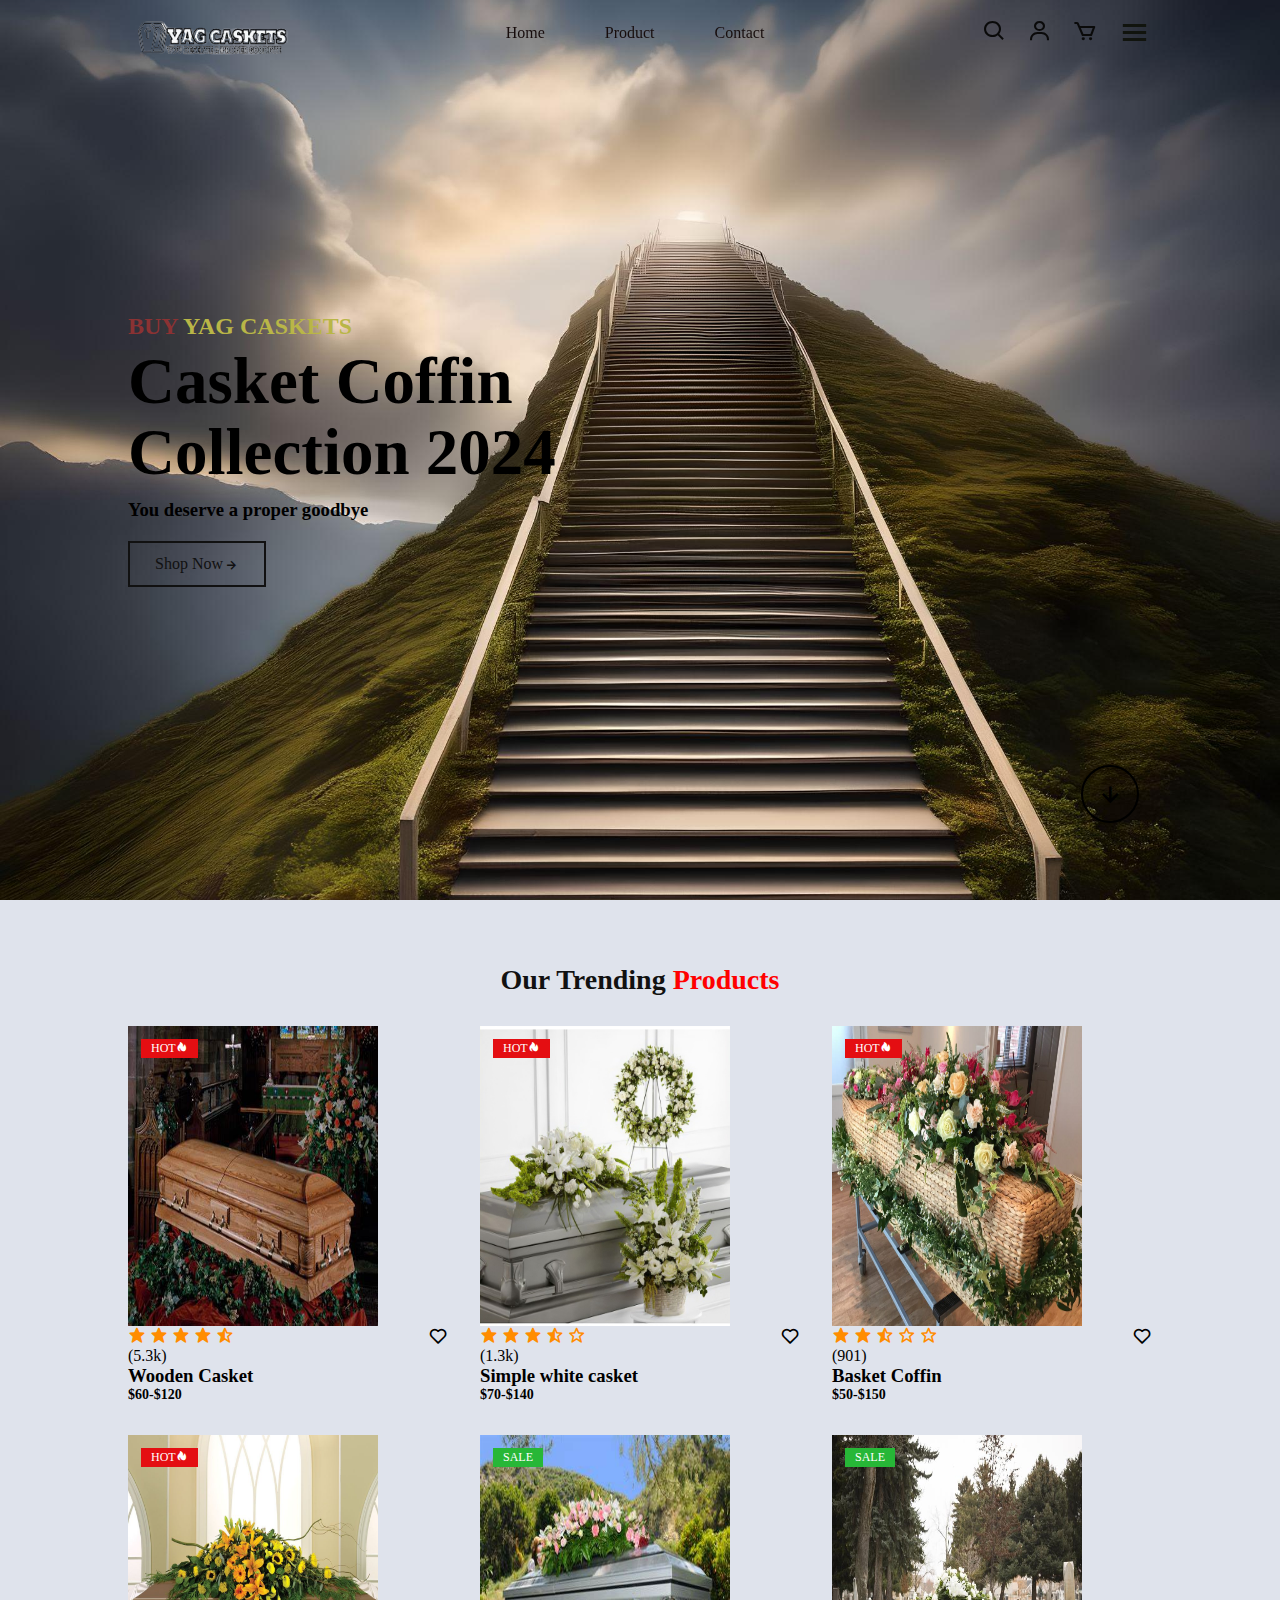
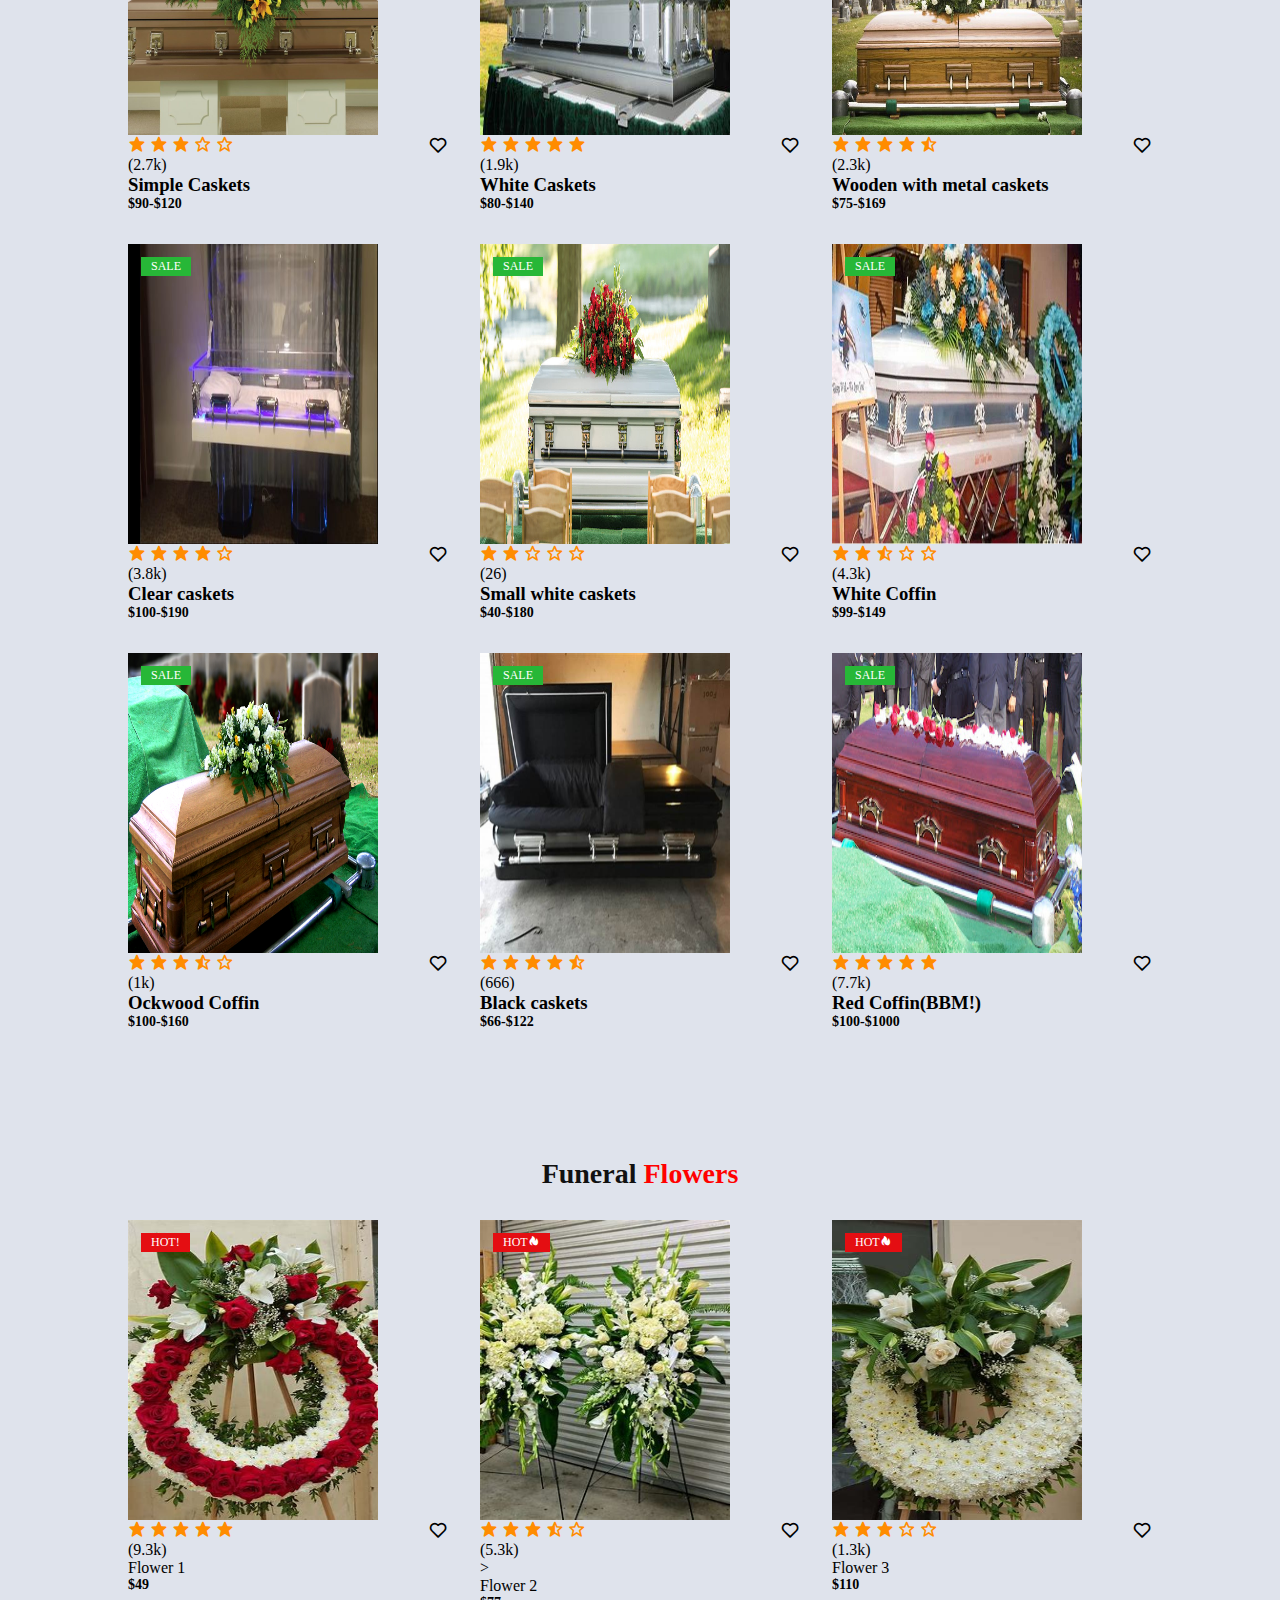
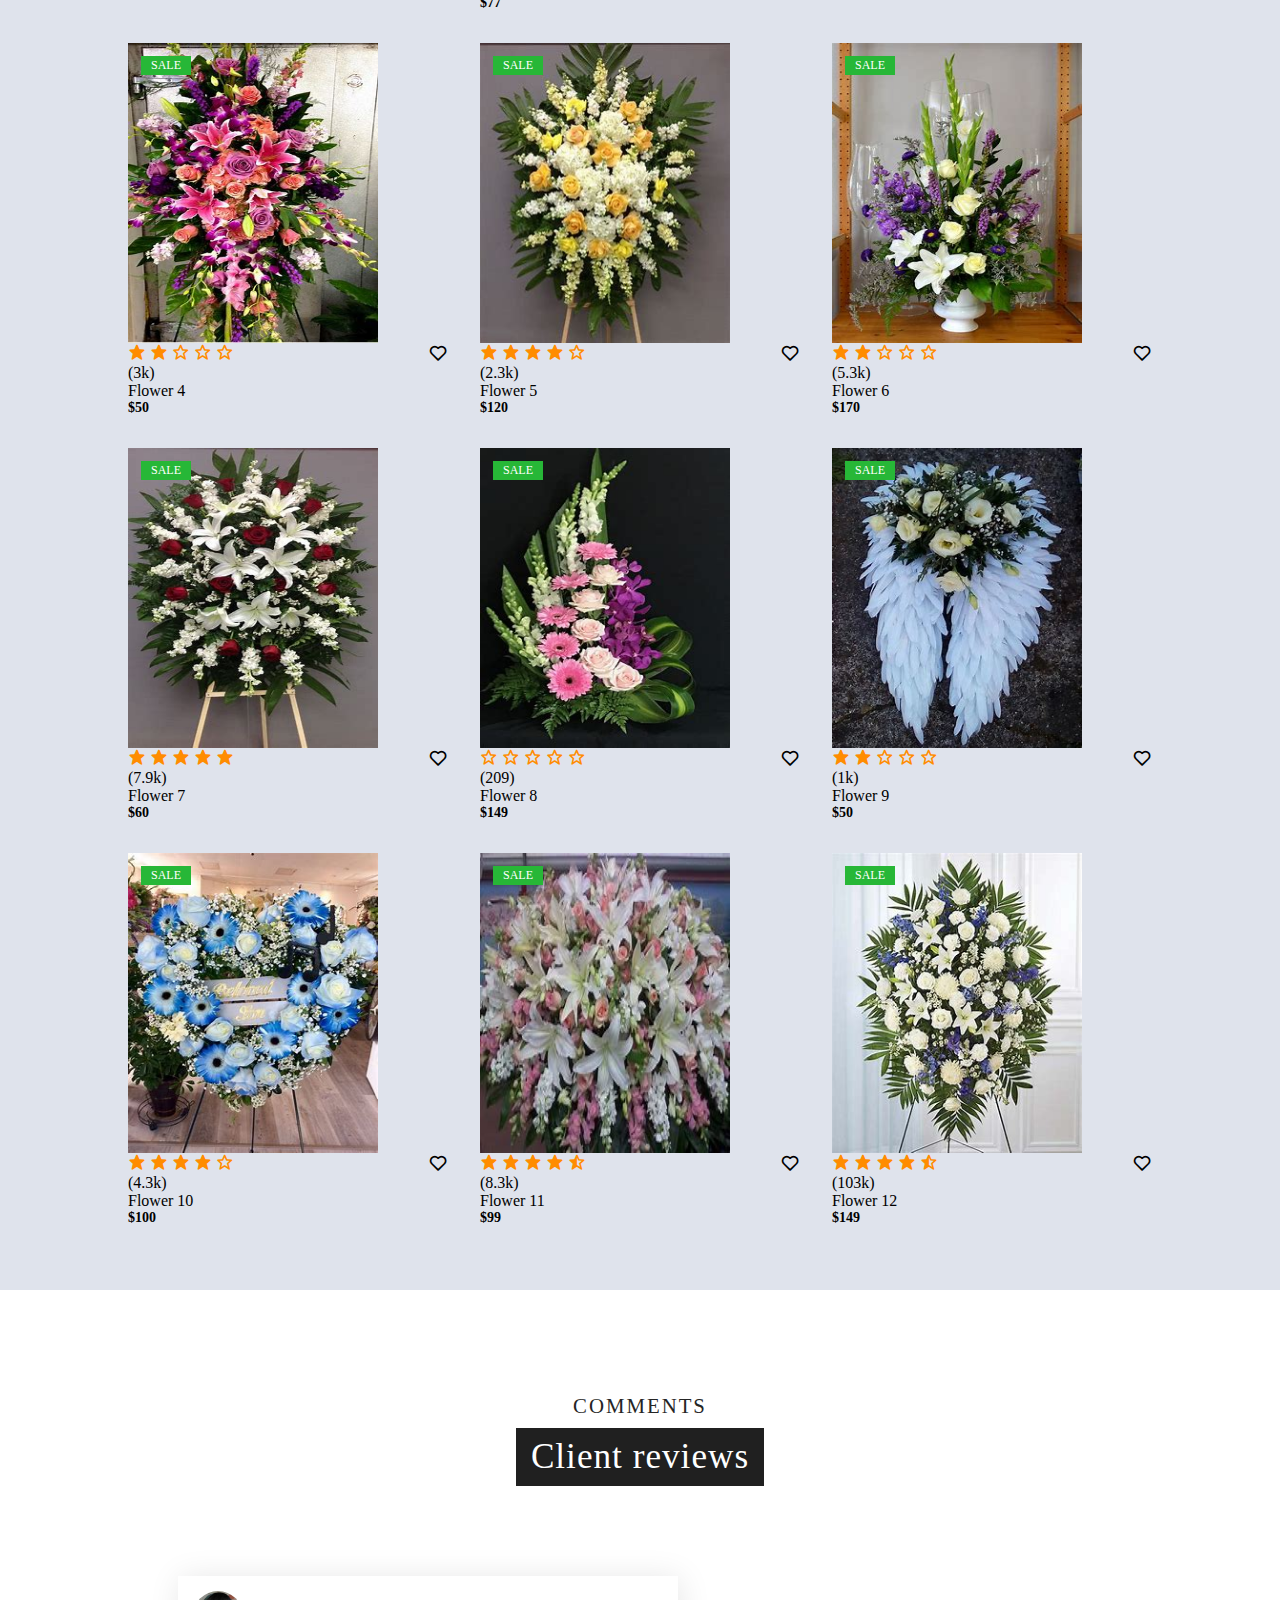
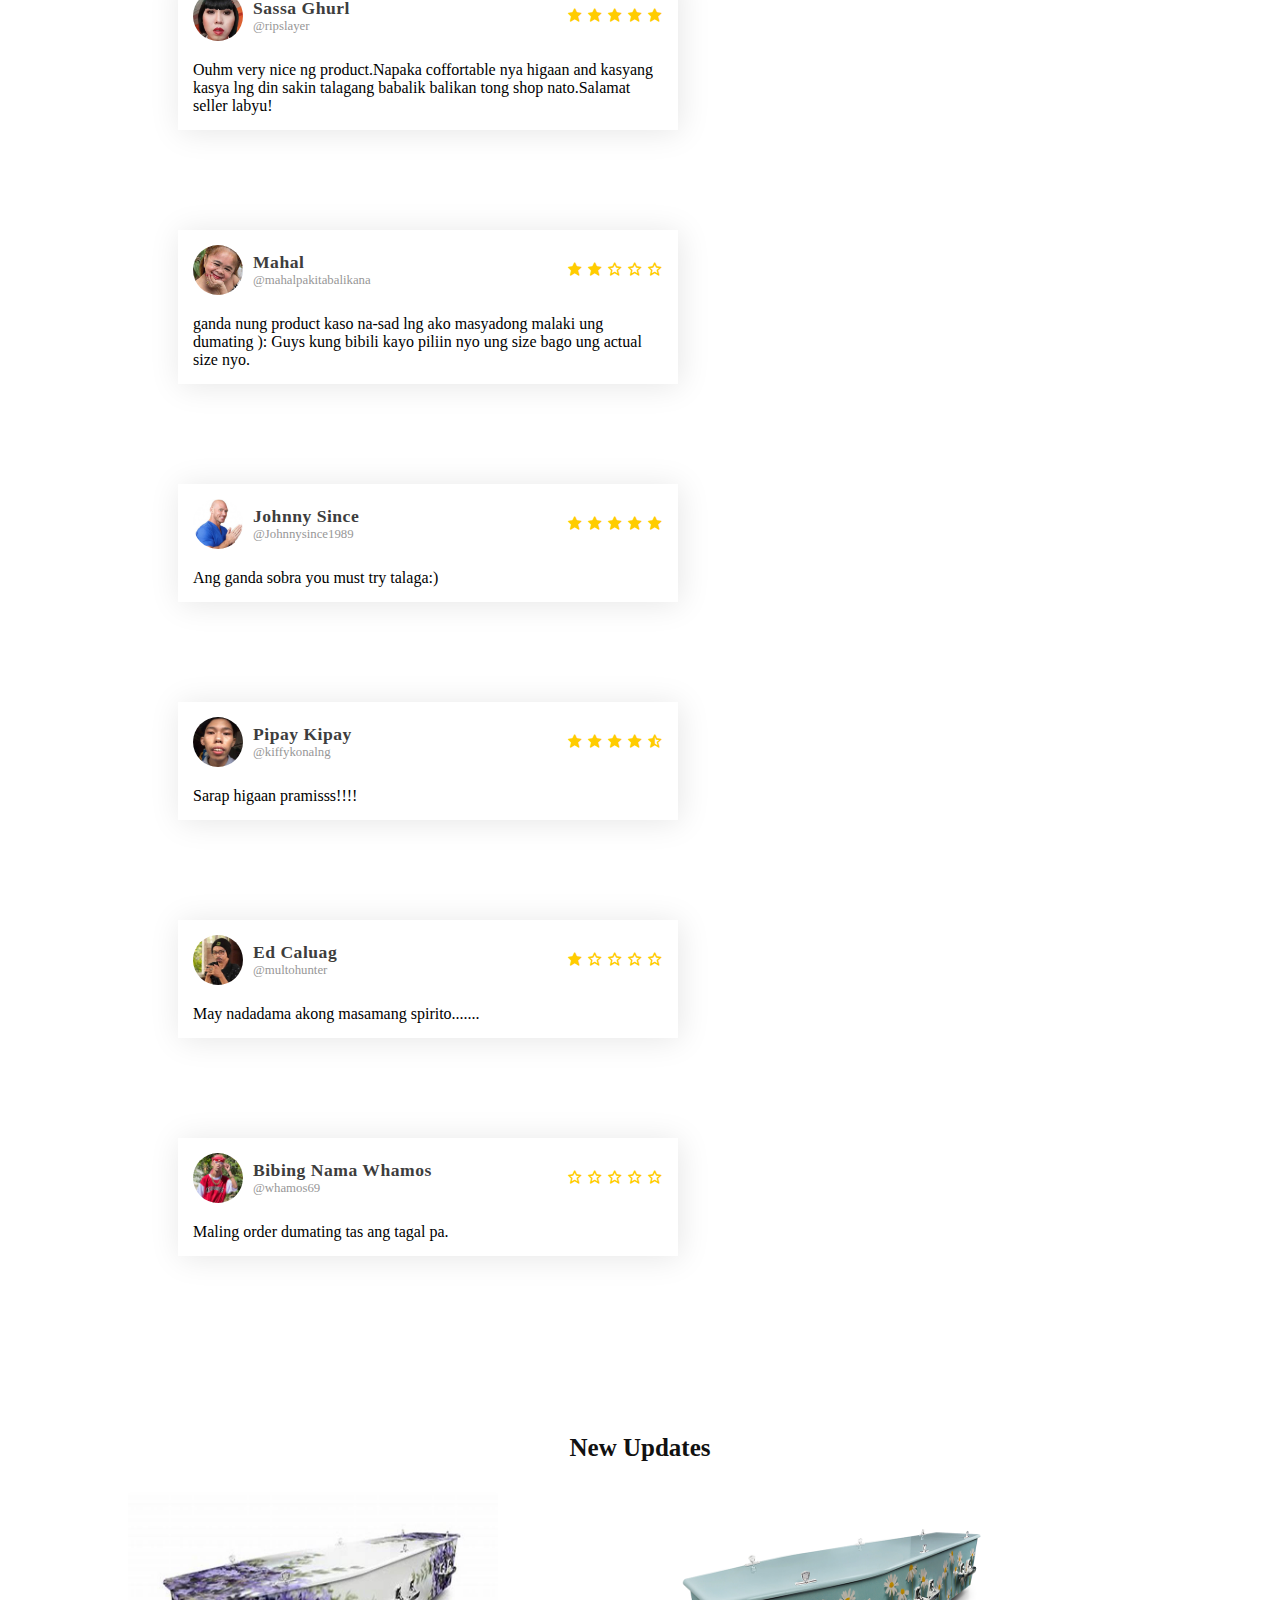
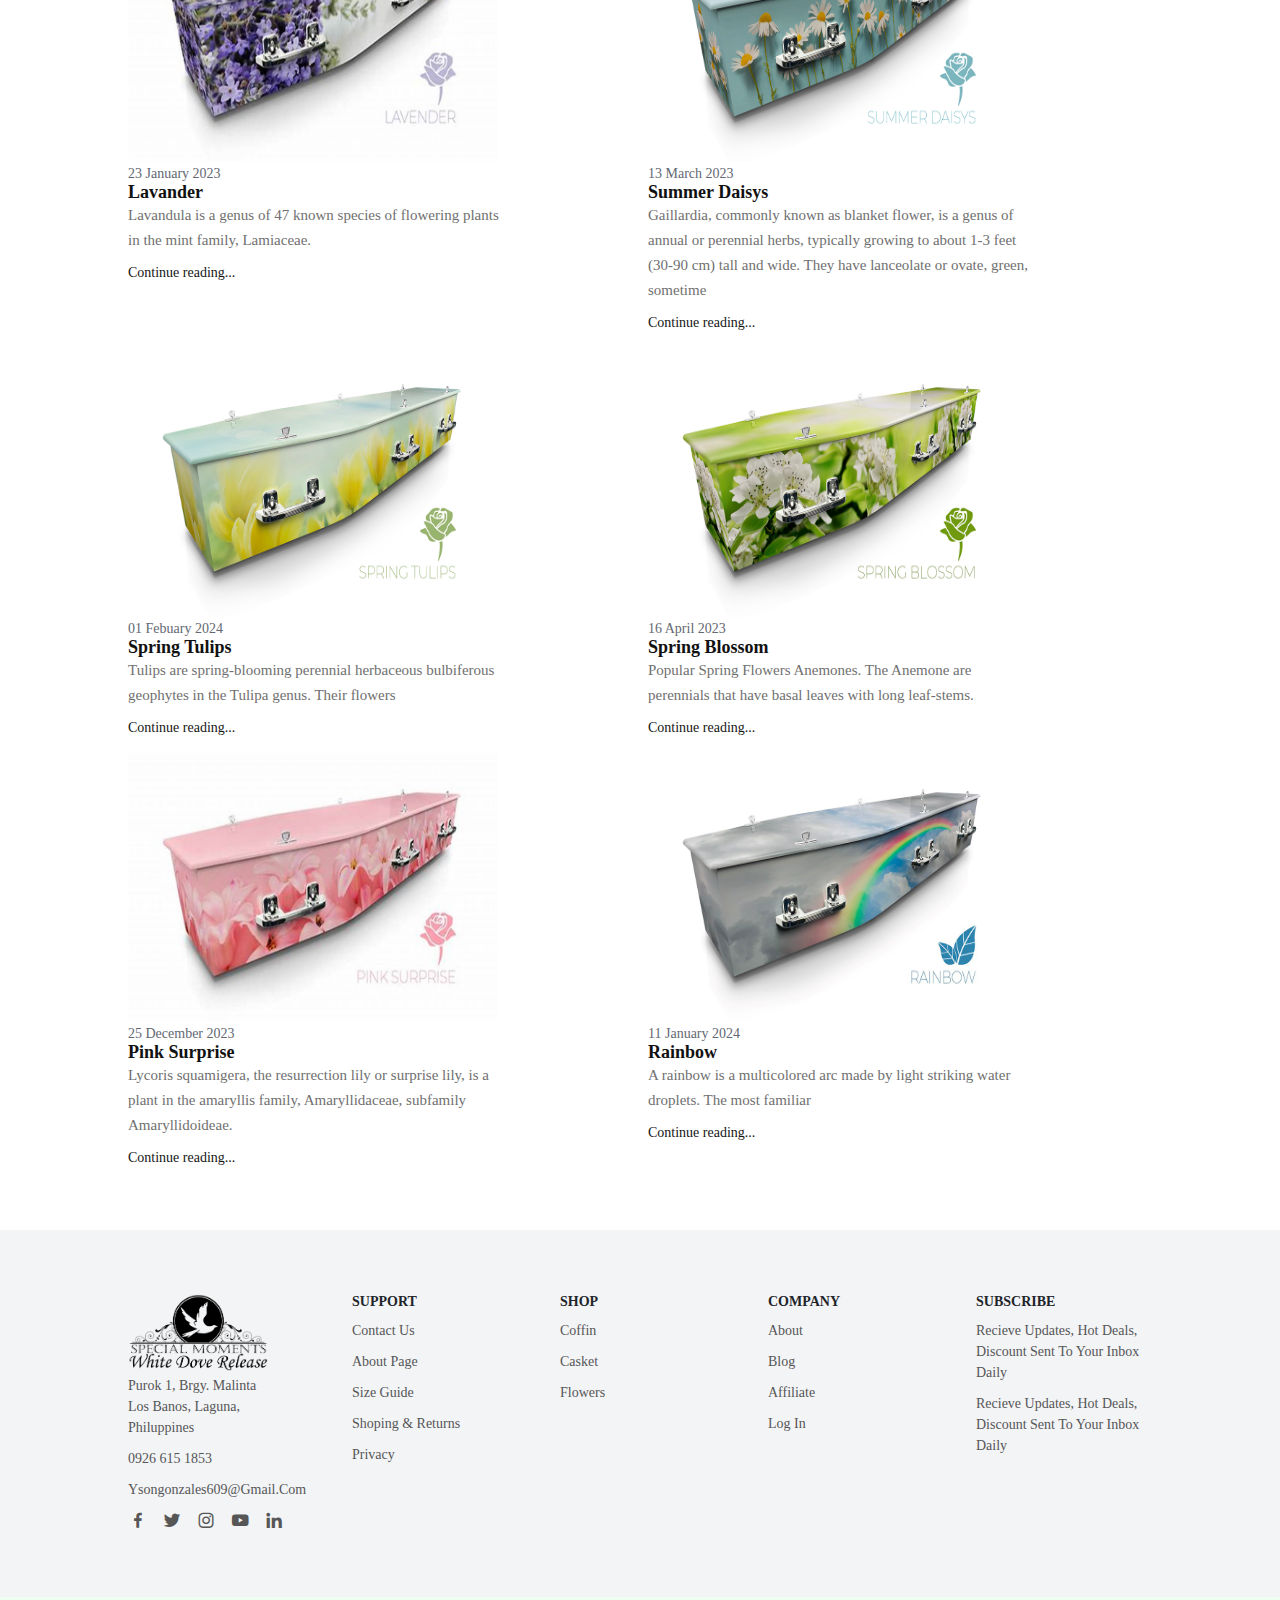
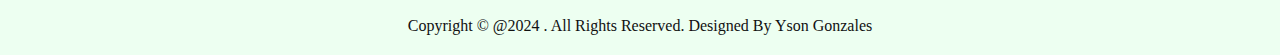
==== commit 1c750be6: "commit" ====
--- a/index.html
+++ b/index.html
@@ -326,12 +326,12 @@
                     <i class="bx bxs-star"></i>
                     <i class="bx bxs-star"></i>
                     <i class="bx bxs-star"></i>
-                    <i class="bx bxs-star-half"></i>
-                    <p><span>(5.3k) </span></p>
-                </div>
-                <div class="price">
-                    <h4>Kabaong</h4>
-                    <p>$99-$149</p>
+                    <i class="bx bxs-star"></i>
+                    <p><span>(9.3k) </span></p>
+                </div>
+                <div class="price">
+                    <h4>Flower 1</h4>
+                    <p>$49</p>
                 </div>
             </div>
             <div class="row">
@@ -346,13 +346,13 @@
                     <i class="bx bxs-star" ></i>
                     <i class="bx bxs-star"></i>
                     <i class="bx bxs-star"></i>
-                    <i class="bx bxs-star"></i>
                     <i class="bx bxs-star-half"></i>
+                    <i class="bx bx-star"></i>
                     <p><span>(5.3k) </span></p>>
                 </div>
                 <div class="price">
-                    <h4>Kabaong</h4>
-                    <p>$99-$149</p>
+                    <h4>Flower 2</h4>
+                    <p>$77</p>
                 </div>
             </div> <div class="row">
                 <img src="images/flower_3.jpg" alt="">
@@ -366,16 +366,176 @@
                     <i class="bx bxs-star" ></i>
                     <i class="bx bxs-star"></i>
                     <i class="bx bxs-star"></i>
+                    <i class="bx bx-star"></i>
+                    <i class="bx bx-star"></i>
+                    <p><span>(1.3k) </span></p>
+                </div>
+                <div class="price">
+                    <h4>Flower 3</h4>
+                    <p>$110</p>
+                </div>
+            </div> <div class="row">
+                <img src="images/flower_4.jpg" alt="">
+                <div class="product-text">
+                    <h5>Sale</h5>
+                </div>
+                <div class="heart-icon">
+                    <i class="bx bx-heart"></i>
+                </div>
+                <div class="ratting">
+                    <i class="bx bxs-star" ></i>
+                    <i class="bx bxs-star"></i>
+                    <i class="bx bx-star"></i>
+                    <i class="bx bx-star"></i>
+                    <i class="bx bx-star"></i>
+                    <p><span>(3k) </span></p>
+                </div>
+                <div class="price">
+                    <h4>Flower 4</h4>
+                    <p>$50</p>
+                </div>
+            </div> <div class="row">
+                <img src="images/flower_5.jpg" alt="">
+                <div class="product-text">
+                    <h5>Sale</h5>
+                </div>
+                <div class="heart-icon">
+                    <i class="bx bx-heart"></i>
+                </div>
+                <div class="ratting">
+                    <i class="bx bxs-star" ></i>
+                    <i class="bx bxs-star"></i>
+                    <i class="bx bxs-star"></i>
+                    <i class="bx bxs-star"></i>
+                    <i class="bx bx-star"></i>
+                    <p><span>(2.3k) </span></p>
+                </div>
+                <div class="price">
+                    <h4>Flower 5</h4>
+                    <p>$120</p>
+                </div>
+            </div> <div class="row">
+                <img src="images/flower_6.jpg" alt="">
+                <div class="product-text">
+                    <h5>Sale</h5>
+                </div>
+                <div class="heart-icon">
+                    <i class="bx bx-heart"></i>
+                </div>
+                <div class="ratting">
+                    <i class="bx bxs-star" ></i>
+                    <i class="bx bxs-star"></i>
+                    <i class="bx bx-star"></i>
+                    <i class="bx bx-star"></i>
+                    <i class="bx bx-star"></i>
+                    <p><span>(5.3k) </span></p>
+                </div>
+                <div class="price">
+                    <h4>Flower 6</h4>
+                    <p>$170</p>
+                </div>
+            </div> <div class="row">
+                <img src="images/flower_7.jpg" alt="">
+                <div class="product-text">
+                    <h5>Sale</h5>
+                </div>
+                <div class="heart-icon">
+                    <i class="bx bx-heart"></i>
+                </div>
+                <div class="ratting">
+                    <i class="bx bxs-star" ></i>
+                    <i class="bx bxs-star"></i>
+                    <i class="bx bxs-star"></i>
+                    <i class="bx bxs-star"></i>
+                    <i class="bx bxs-star"></i>
+                    <p><span>(7.9k) </span></p>
+                </div>
+                <div class="price">
+                    <h4>Flower 7</h4>
+                    <p>$60</p>
+                </div>
+            </div> <div class="row">
+                <img src="images/flower_8.jpg" alt="">
+                <div class="product-text">
+                    <h5>Sale</h5>
+                </div>
+                <div class="heart-icon">
+                    <i class="bx bx-heart"></i>
+                </div>
+                <div class="ratting">
+                    <i class="bx bx-star" ></i>
+                    <i class="bx bx-star"></i>
+                    <i class="bx bx-star"></i>
+                    <i class="bx bx-star"></i>
+                    <i class="bx bx-star"></i>
+                    <p><span>(209) </span></p>
+                </div>
+                <div class="price">
+                    <h4>Flower 8</h4>
+                    <p>$149</p>
+                </div>
+            </div> <div class="row">
+                <img src="images/flower_9.jpg" alt="">
+                <div class="product-text">
+                    <h5>Sale</h5>
+                </div>
+                <div class="heart-icon">
+                    <i class="bx bx-heart"></i>
+                </div>
+                <div class="ratting">
+                    <i class="bx bxs-star" ></i>
+                    <i class="bx bxs-star"></i>
+                    <i class="bx bx-star"></i>
+                    <i class="bx bx-star"></i>
+                    <i class="bx bx-star"></i>
+                    <p><span>(1k) </span></p>
+                </div>
+                <div class="price">
+                    <h4>Flower 9</h4>
+                    <p>$50</p>
+                </div>
+            </div> <div class="row">
+                <img src="images/flower_10.jpg" alt="">
+                <div class="product-text">
+                    <h5>Sale</h5>
+                </div>
+                <div class="heart-icon">
+                    <i class="bx bx-heart"></i>
+                </div>
+                <div class="ratting">
+                    <i class="bx bxs-star" ></i>
+                    <i class="bx bxs-star"></i>
+                    <i class="bx bxs-star"></i>
+                    <i class="bx bxs-star"></i>
+                    <i class="bx bx-star"></i>
+                    <p><span>(4.3k) </span></p>
+                </div>
+                <div class="price">
+                    <h4>Flower 10</h4>
+                    <p>$100</p>
+                </div>
+            </div> <div class="row">
+                <img src="images/flower_11.jpg" alt="">
+                <div class="product-text">
+                    <h5>Sale</h5>
+                </div>
+                <div class="heart-icon">
+                    <i class="bx bx-heart"></i>
+                </div>
+                <div class="ratting">
+                    <i class="bx bxs-star" ></i>
+                    <i class="bx bxs-star"></i>
+                    <i class="bx bxs-star"></i>
                     <i class="bx bxs-star"></i>
                     <i class="bx bxs-star-half"></i>
-                    <p><span>(5.3k) </span></p>
-                </div>
-                <div class="price">
-                    <h4>Kabaong</h4>
-                    <p>$99-$149</p>
-                </div>
-            </div> <div class="row">
-                <img src="images/flower_4.jpg" alt="">
+                    <p><span>(8.3k) </span></p>
+                </div>
+                <div class="price">
+                    <h4>Flower 11</h4>
+                    <p>$99</p>
+                </div>
+            </div> <div class="row">
+                <img src="images/flower_12.jpg" alt="">
                 <div class="product-text">
                     <h5>Sale</h5>
                 </div>
@@ -388,171 +548,11 @@
                     <i class="bx bxs-star"></i>
                     <i class="bx bxs-star"></i>
                     <i class="bx bxs-star-half"></i>
-                    <p><span>(5.3k) </span></p>
-                </div>
-                <div class="price">
-                    <h4>Kabaong</h4>
-                    <p>$99-$149</p>
-                </div>
-            </div> <div class="row">
-                <img src="images/flower_5.jpg" alt="">
-                <div class="product-text">
-                    <h5>Sale</h5>
-                </div>
-                <div class="heart-icon">
-                    <i class="bx bx-heart"></i>
-                </div>
-                <div class="ratting">
-                    <i class="bx bxs-star" ></i>
-                    <i class="bx bxs-star"></i>
-                    <i class="bx bxs-star"></i>
-                    <i class="bx bxs-star"></i>
-                    <i class="bx bxs-star-half"></i>
-                    <p><span>(5.3k) </span></p>
-                </div>
-                <div class="price">
-                    <h4>Kabaong</h4>
-                    <p>$99-$149</p>
-                </div>
-            </div> <div class="row">
-                <img src="images/flower_6.jpg" alt="">
-                <div class="product-text">
-                    <h5>Sale</h5>
-                </div>
-                <div class="heart-icon">
-                    <i class="bx bx-heart"></i>
-                </div>
-                <div class="ratting">
-                    <i class="bx bxs-star" ></i>
-                    <i class="bx bxs-star"></i>
-                    <i class="bx bxs-star"></i>
-                    <i class="bx bxs-star"></i>
-                    <i class="bx bxs-star-half"></i>
-                    <p><span>(5.3k) </span></p>
-                </div>
-                <div class="price">
-                    <h4>Kabaong</h4>
-                    <p>$99-$149</p>
-                </div>
-            </div> <div class="row">
-                <img src="images/flower_7.jpg" alt="">
-                <div class="product-text">
-                    <h5>Sale</h5>
-                </div>
-                <div class="heart-icon">
-                    <i class="bx bx-heart"></i>
-                </div>
-                <div class="ratting">
-                    <i class="bx bxs-star" ></i>
-                    <i class="bx bxs-star"></i>
-                    <i class="bx bxs-star"></i>
-                    <i class="bx bxs-star"></i>
-                    <i class="bx bxs-star-half"></i>
-                    <p><span>(5.3k) </span></p>
-                </div>
-                <div class="price">
-                    <h4>Kabaong</h4>
-                    <p>$99-$149</p>
-                </div>
-            </div> <div class="row">
-                <img src="images/flower_8.jpg" alt="">
-                <div class="product-text">
-                    <h5>Sale</h5>
-                </div>
-                <div class="heart-icon">
-                    <i class="bx bx-heart"></i>
-                </div>
-                <div class="ratting">
-                    <i class="bx bxs-star" ></i>
-                    <i class="bx bxs-star"></i>
-                    <i class="bx bxs-star"></i>
-                    <i class="bx bxs-star"></i>
-                    <i class="bx bxs-star-half"></i>
-                    <p><span>(5.3k) </span></p>
-                </div>
-                <div class="price">
-                    <h4>Kabaong</h4>
-                    <p>$99-$149</p>
-                </div>
-            </div> <div class="row">
-                <img src="images/flower_9.jpg" alt="">
-                <div class="product-text">
-                    <h5>Sale</h5>
-                </div>
-                <div class="heart-icon">
-                    <i class="bx bx-heart"></i>
-                </div>
-                <div class="ratting">
-                    <i class="bx bxs-star" ></i>
-                    <i class="bx bxs-star"></i>
-                    <i class="bx bxs-star"></i>
-                    <i class="bx bxs-star"></i>
-                    <i class="bx bxs-star-half"></i>
-                    <p><span>(5.3k) </span></p>
-                </div>
-                <div class="price">
-                    <h4>Kabaong</h4>
-                    <p>$99-$149</p>
-                </div>
-            </div> <div class="row">
-                <img src="images/flower_10.jpg" alt="">
-                <div class="product-text">
-                    <h5>Sale</h5>
-                </div>
-                <div class="heart-icon">
-                    <i class="bx bx-heart"></i>
-                </div>
-                <div class="ratting">
-                    <i class="bx bxs-star" ></i>
-                    <i class="bx bxs-star"></i>
-                    <i class="bx bxs-star"></i>
-                    <i class="bx bxs-star"></i>
-                    <i class="bx bxs-star-half"></i>
-                    <p><span>(5.3k) </span></p>
-                </div>
-                <div class="price">
-                    <h4>Kabaong</h4>
-                    <p>$99-$149</p>
-                </div>
-            </div> <div class="row">
-                <img src="images/flower_11.jpg" alt="">
-                <div class="product-text">
-                    <h5>Sale</h5>
-                </div>
-                <div class="heart-icon">
-                    <i class="bx bx-heart"></i>
-                </div>
-                <div class="ratting">
-                    <i class="bx bxs-star" ></i>
-                    <i class="bx bxs-star"></i>
-                    <i class="bx bxs-star"></i>
-                    <i class="bx bxs-star"></i>
-                    <i class="bx bxs-star-half"></i>
-                    <p><span>(5.3k) </span></p>
-                </div>
-                <div class="price">
-                    <h4>Kabaong</h4>
-                    <p>$99-$149</p>
-                </div>
-            </div> <div class="row">
-                <img src="images/flower_12.jpg" alt="">
-                <div class="product-text">
-                    <h5>Sale</h5>
-                </div>
-                <div class="heart-icon">
-                    <i class="bx bx-heart"></i>
-                </div>
-                <div class="ratting">
-                    <i class="bx bxs-star" ></i>
-                    <i class="bx bxs-star"></i>
-                    <i class="bx bxs-star"></i>
-                    <i class="bx bxs-star"></i>
-                    <i class="bx bxs-star-half"></i>
-                    <p><span>(5.3k) </span></p>
-                </div>
-                <div class="price">
-                    <h4>Kabaong</h4>
-                    <p>$99-$149</p>
+                    <p><span>(103k) </span></p>
+                </div>
+                <div class="price">
+                    <h4>Flower 12</h4>
+                    <p>$149</p>
                 </div>
             </div>
             </div>
